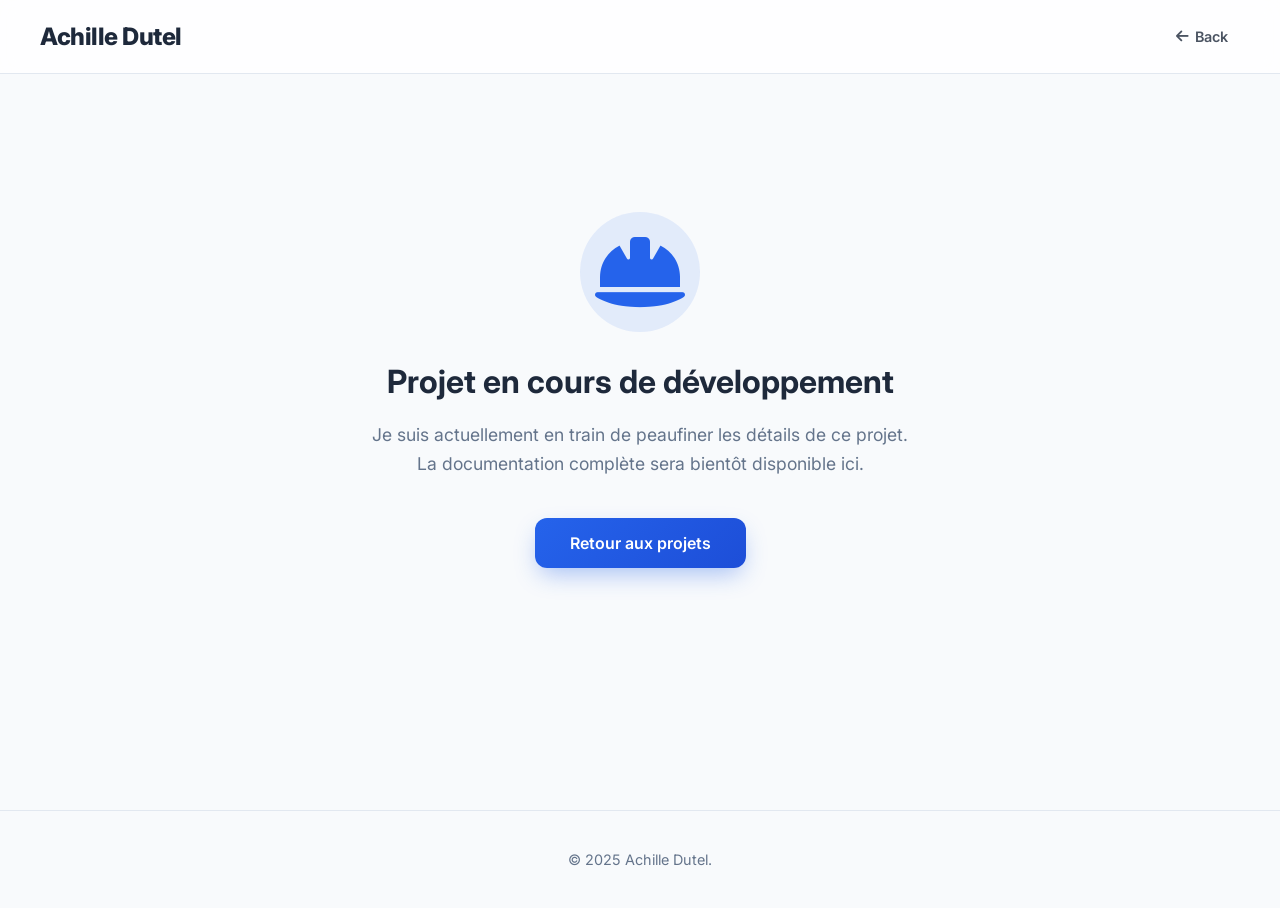
==== in-progress.html @ 1950f246 "first commit" ====
<!DOCTYPE html>
<html lang="en">
<head>
    <meta charset="UTF-8">
    <meta name="viewport" content="width=device-width, initial-scale=1.0">
    <title>En Construction - Achille Dutel</title>
    <link rel="stylesheet" href="style.css">
    <link rel="stylesheet" href="https://cdnjs.cloudflare.com/ajax/libs/font-awesome/6.5.1/css/all.min.css">
    <link href="https://fonts.googleapis.com/css2?family=Inter:wght@300;400;600;800&display=swap" rel="stylesheet">
</head>
<body>
    <header class="top-header">
        <div class="brand"><span class="brand-name">Achille Dutel</span></div>
        <div class="header-tools">
            <a href="index.html" class="tool-btn">
                <i class="fas fa-arrow-left"></i> Back
            </a>
        </div>
    </header>

    <main class="main-content">
        <div class="wip-container">
            <div class="wip-icon">
                <i class="fas fa-hard-hat"></i>
            </div>
            
            <h1 class="wip-title">Projet en cours de développement</h1>
            
            <p class="wip-text">
                Je suis actuellement en train de peaufiner les détails de ce projet.<br>
                La documentation complète sera bientôt disponible ici.
            </p>

            <a href="index.html#projets" class="primary-btn">
                Retour aux projets
            </a>
        </div>
    </main>

    <footer class="site-footer">
        <div class="footer-content"><p>&copy; 2025 Achille Dutel.</p></div>
    </footer>

    <script>
        if(localStorage.getItem('theme') === 'dark') document.body.setAttribute('data-theme', 'dark');
    </script>
</body>
</html>
---- style.css ----
/* --- 1. VARIABLES & THEME --- */
:root {
    /* COULEUR D'ACCENT : BLEU ROYAL (Sobre & Pro) */
    --primary-color: #2563eb; 
    --primary-hover: #1d4ed8;

    /* THEME CLAIR (Par défaut) */
    --bg-color: #f8fafc;        /* Gris très clair (Slate 50) */
    --card-bg: #ffffff;         /* Blanc */
    --text-main: #1e293b;       /* Gris foncé (Slate 800) */
    --text-muted: #64748b;      /* Gris moyen */
    --border-light: #e2e8f0;
    --header-bg: rgba(255, 255, 255, 0.8);
    
    --shadow-soft: 0 10px 30px -10px rgba(0,0,0,0.05);
    --shadow-float: 0 20px 40px -10px rgba(37, 99, 235, 0.2); /* Ombre bleue */
    
    --input-bg: #f1f5f9;
    --font-main: 'Inter', sans-serif;
}

/* THEME SOMBRE (Activé par JS) */
[data-theme="dark"] {
    --bg-color: #0f172a;        /* Bleu nuit très foncé */
    --card-bg: #1e293b;         /* Gris bleuté foncé */
    --text-main: #f1f5f9;       /* Blanc cassé */
    --text-muted: #94a3b8;      /* Gris clair */
    --border-light: #334155;
    --header-bg: rgba(15, 23, 42, 0.85);
    
    --shadow-soft: 0 10px 30px -10px rgba(0,0,0,0.3);
    --shadow-float: 0 20px 40px -10px rgba(37, 99, 235, 0.4);
    
    --input-bg: #0f172a;
}

/* --- RESET & BASE --- */
* { margin: 0; padding: 0; box-sizing: border-box; transition: background-color 0.3s ease, color 0.3s ease, border-color 0.3s ease; }

body {
    font-family: var(--font-main);
    background-color: var(--bg-color);
    color: var(--text-main);
    min-height: 100vh;
    overflow-x: hidden;
    display: flex; flex-direction: column;
}

button, a { cursor: pointer; text-decoration: none; color: inherit; border: none; background: none; }
html { scroll-behavior: smooth; }

/* --- HEADER --- */
.top-header {
    display: flex; justify-content: space-between; align-items: center;
    padding: 20px 40px; position: fixed; top: 0; left: 0; right: 0; z-index: 50;
    background: var(--header-bg); backdrop-filter: blur(10px);
    border-bottom: 1px solid var(--border-light);
}
.brand-name { font-weight: 800; font-size: 1.5rem; letter-spacing: -0.5px; }
.header-tools { display: flex; align-items: center; gap: 15px; }

.tool-link, .tool-btn {
    font-size: 0.9rem; font-weight: 600; color: var(--text-main); opacity: 0.8;
    transition: 0.3s; display: flex; align-items: center; gap: 6px;
    padding: 8px 12px; border-radius: 8px;
}
.tool-link:hover, .tool-btn:hover { opacity: 1; color: var(--primary-color); background-color: rgba(37, 99, 235, 0.1); }
.theme-btn { font-size: 1.1rem; }
.divider { width: 1px; height: 15px; background: var(--border-light); }

/* --- NAV --- */
.floating-nav {
    position: fixed; top: 10px; left: 50%; transform: translateX(-50%);
    background: var(--header-bg); backdrop-filter: blur(10px);
    padding: 8px; border-radius: 50px; box-shadow: 0 4px 20px rgba(0,0,0,0.1);
    display: flex; gap: 5px; z-index: 100; border: 1px solid var(--border-light);
}
.nav-item {
    padding: 10px 20px; border-radius: 25px; font-weight: 500;
    font-size: 0.95rem; color: var(--text-muted); transition: 0.3s;
    
}
.nav-item:hover { color: var(--primary-color); background: rgba(37, 99, 235, 0.1); }
.nav-item.active { background: var(--primary-color); color: white; box-shadow: 0 4px 15px rgba(37, 99, 235, 0.3); }

/* --- CONTENT --- */
.main-content {
    flex: 1; width: 100%; max-width: 1200px; margin: 0 auto;
    padding-top: 120px; display: flex; flex-direction: column;
    gap: 100px; padding-bottom: 100px;
}
.view {
    display: block !important; opacity: 1; transform: none;
    scroll-margin-top: 120px; animation: fadeIn 0.8s ease-out forwards;
}
@keyframes fadeIn { from { opacity: 0; transform: translateY(20px); } to { opacity: 1; transform: translateY(0); } }

/* --- HERO --- */
.hero-container.hero-split {
    display: flex; align-items: center; justify-content: space-between;
    gap: 50px; padding: 40px 20px; min-height: 70vh;
}
.hero-text { flex: 1; max-width: 600px; text-align: left; }
.hero-badge {
    display: inline-block; background: rgba(37, 99, 235, 0.1); color: var(--primary-color);
    padding: 8px 18px; border-radius: 30px; font-size: 0.9rem; font-weight: 700;
    margin-bottom: 25px;
}
.greeting { display: block; font-size: 1.6rem; font-weight: 700; color: var(--text-main); margin-bottom: 5px; }
.hero-name { font-size: 4.5rem; font-weight: 800; line-height: 1.1; margin-bottom: 10px; color: var(--text-main); letter-spacing: -1.5px; }
.hero-role { font-size: 2.2rem; font-weight: 700; color: var(--text-muted); margin-bottom: 25px; }
.gradient-text { 
    background: linear-gradient(135deg, var(--primary-color) 0%, #60a5fa 100%);
    -webkit-background-clip: text; background-clip: text; color: transparent;
}
.hero-desc { font-size: 1.15rem; color: var(--text-muted); line-height: 1.6; margin-bottom: 35px; max-width: 90%; }
.hero-meta { display: flex; gap: 30px; margin-bottom: 40px; }
.meta-item { display: flex; align-items: center; gap: 10px; color: var(--text-main); font-weight: 600; font-size: 1rem; }
.icon-box { display: flex; align-items: center; justify-content: center; color: var(--primary-color); font-size: 1.2rem; }
.hero-actions { display: flex; gap: 15px; }

.primary-btn {
    background: linear-gradient(135deg, var(--primary-color) 0%, #1d4ed8 100%); color: white;
    padding: 15px 35px; border-radius: 12px; font-weight: 600; font-size: 1rem;
    box-shadow: 0 10px 25px -5px rgba(37, 99, 235, 0.4); transition: transform 0.3s ease, box-shadow 0.3s ease;
}
.primary-btn:hover { transform: translateY(-3px); box-shadow: 0 15px 35px -5px rgba(37, 99, 235, 0.5); }
.secondary-btn {
    background: transparent; border: 2px solid var(--border-light); color: var(--text-main);
    padding: 14px 35px; border-radius: 12px; font-weight: 600; font-size: 1rem; transition: all 0.3s ease;
}
.secondary-btn:hover { border-color: var(--primary-color); color: var(--primary-color); background: rgba(37, 99, 235, 0.05); }

.hero-visual { flex: 1; display: flex; justify-content: center; position: relative; }
.profile-circle {
    width: 420px; height: 420px; border-radius: 50%; border: 2px solid var(--primary-color);
    background: transparent; position: relative; overflow: hidden;
    box-shadow: inset 0 0 60px rgba(37, 99, 235, 0.1);
}
.profile-circle img { width: 100%; height: 100%; object-fit: cover; border-radius: 50%; display: block; }

/* --- CAROUSEL --- */
.section-header { text-align: center; margin-bottom: 50px; }
.section-header h2 { font-size: 2rem; font-weight: 700; color: var(--text-main); }
.carousel-scene { perspective: 1000px; display: flex; flex-direction: column; align-items: center; gap: 40px; }
.carousel-wrapper {
    position: relative; width: 100%; height: 420px; transform-style: preserve-3d;
    cursor: grab; user-select: none; -webkit-user-drag: none;
}
.carousel-wrapper:active { cursor: grabbing; }
.carousel-card {
    position: absolute; width: 320px; height: 400px; left: 50%; background: var(--card-bg);
    border-radius: 20px; box-shadow: var(--shadow-soft); transition: all 0.5s cubic-bezier(0.25, 1, 0.5, 1);
    transform: translateX(-50%) scale(0.8); opacity: 0; z-index: 0; overflow: hidden;
    user-select: none; -webkit-user-drag: none; border: 1px solid var(--border-light);
}
.carousel-card.active { transform: translateX(-50%) scale(1); opacity: 1; z-index: 10; box-shadow: var(--shadow-float); }
.carousel-card.prev { transform: translateX(-120%) scale(0.85); opacity: 0.5; z-index: 5; cursor: pointer; filter: blur(1px); }
.carousel-card.next { transform: translateX(20%) scale(0.85); opacity: 0.5; z-index: 5; cursor: pointer; filter: blur(1px); }
.card-link { display: flex; flex-direction: column; height: 100%; }
.card-visual { 
    flex: 1; 
    display: flex; 
    align-items: center; 
    justify-content: center; 
    font-size: 4rem; 
    color: white; /* Icône blanche pour bien ressortir sur la couleur */
}
/* IMPORTANT : On ne change PAS le background en mode sombre pour ces éléments */
[data-theme="dark"] .card-visual { 
    /* On laisse vide ou on met une bordure subtile si tu veux */
    border-bottom: 1px solid rgba(255, 255, 255, 0.1);
}
/* Les dégradés originaux */
.icon-bg-1 { background: linear-gradient(45deg, #ff9a9e 0%, #fad0c4 99%); } /* Rose */
.icon-bg-2 { background: linear-gradient(120deg, #a1c4fd 0%, #c2e9fb 100%); } /* Bleu Ciel */
.icon-bg-3 { background: linear-gradient(120deg, #84fab0 0%, #8fd3f4 100%); } /* Vert Menthe */
.icon-bg-4 { background: linear-gradient(120deg, #fccb90 0%, #d57eeb 100%); } /* Orange/Violet */
.card-body { padding: 25px; background: var(--card-bg); text-align: center; }
.card-body h3 { margin-bottom: 8px; font-size: 1.2rem; color: var(--text-main); }
.card-body p { font-size: 0.9rem; color: var(--text-muted); margin-bottom: 15px; }
.link-text { font-size: 0.85rem; font-weight: 700; color: var(--primary-color); text-transform: uppercase; letter-spacing: 1px; }
.carousel-navigation { display: flex; align-items: center; gap: 20px; padding: 10px 25px; background: var(--card-bg); border-radius: 40px; box-shadow: var(--shadow-soft); border: 1px solid var(--border-light); }
.nav-arrow { display: flex; align-items: center; justify-content: center; width: 40px; height: 40px; border-radius: 50%; color: var(--text-muted); transition: 0.3s; }
.nav-arrow:hover { background: var(--bg-color); color: var(--primary-color); }
.dots-container { display: flex; gap: 10px; }
.dot { width: 8px; height: 8px; background: var(--border-light); border-radius: 50%; transition: 0.3s; }
.dot.active { background: var(--primary-color); transform: scale(1.3); }

/* --- SKILLS --- */
.skills-wrapper { display: grid; grid-template-columns: repeat(auto-fit, minmax(250px, 1fr)); gap: 30px; width: 100%; }
.skill-card {
    background: var(--card-bg); border-radius: 20px; padding: 30px;
    box-shadow: var(--shadow-soft); border: 1px solid var(--border-light); transition: transform 0.3s ease;
}
.skill-card:hover { transform: translateY(-5px); box-shadow: var(--shadow-float); }
.skill-category {
    font-size: 1.2rem; font-weight: 700; color: var(--text-main); margin-bottom: 25px;
    text-align: center; padding-bottom: 10px; border-bottom: 2px solid var(--bg-color);
}
.skill-list { display: flex; flex-direction: column; gap: 20px; }
.skill-item { display: flex; flex-direction: column; gap: 8px; }
.skill-name { font-size: 0.95rem; font-weight: 600; color: var(--text-muted); }
.progress-track { width: 100%; height: 8px; background-color: var(--bg-color); border-radius: 10px; overflow: hidden; }
.progress-fill {
    height: 100%; background: linear-gradient(90deg, var(--primary-color) 0%, #60a5fa 100%);
    border-radius: 10px; transition: width 1s cubic-bezier(0.4, 0, 0.2, 1);
}

/* --- ABOUT --- */
.about-card {
    background: var(--card-bg); border-radius: 30px; padding: 60px; display: flex; align-items: center;
    gap: 60px; box-shadow: var(--shadow-soft); border: 1px solid var(--border-light); margin: 0 auto; width: 100%;
}
.about-left { flex-shrink: 0; }
.avatar-circle { width: 150px; height: 150px; background: var(--bg-color); border-radius: 50%; display: flex; align-items: center; justify-content: center; font-size: 4rem; color: var(--text-main); }
.about-right { flex-grow: 1; }
.about-right h2 { font-size: 2rem; margin-bottom: 20px; color: var(--text-main); }
.about-right p { font-size: 1.1rem; line-height: 1.7; color: var(--text-muted); margin-bottom: 15px; }
.skills-grid { display: flex; flex-wrap: wrap; gap: 10px; margin-top: 25px; }
.skill-pill { background: var(--bg-color); color: var(--text-main); padding: 8px 20px; border-radius: 8px; font-size: 0.9rem; font-weight: 500; }

/* --- CONTACT --- */
.contact-split-container { display: flex; gap: 30px; max-width: 1000px; margin: 0 auto; width: 100%; align-items: stretch; }
.contact-card { background: var(--card-bg); border-radius: 20px; padding: 40px; box-shadow: var(--shadow-soft); border: 1px solid var(--border-light); }
.info-card { flex: 1; display: flex; flex-direction: column; gap: 30px; }
.info-card h3 { font-size: 1.5rem; margin-bottom: 10px; color: var(--text-main); }
.info-row { display: flex; align-items: center; gap: 20px; }
.info-icon {
    width: 50px; height: 50px; border-radius: 12px; display: flex; align-items: center; justify-content: center;
    font-size: 1.6rem; flex-shrink: 0; color: white;
}
.info-icon.brand-gmail { background-color: #ea4335; }
.info-icon.brand-linkedin { background-color: #0a66c2; }
.info-icon.brand-github { background-color: #24292e; }
.info-text { display: flex; flex-direction: column; }
.info-text .label { font-size: 0.9rem; color: var(--text-muted); font-weight: 500; }
.info-text .value { font-size: 1rem; color: var(--text-main); font-weight: 600; text-decoration: none; transition: 0.3s; }
.info-text .value:hover { color: var(--primary-color); }
.form-card { flex: 1.5; }
.form-group-block { margin-bottom: 25px; }
.form-group-block label { display: block; margin-bottom: 8px; color: var(--primary-color); font-weight: 600; font-size: 0.95rem; }
.form-group-block input, .form-group-block textarea {
    width: 100%; padding: 15px; border-radius: 10px; border: 1px solid transparent;
    background-color: var(--input-bg); color: var(--text-main); font-size: 1rem; font-family: inherit;
    transition: all 0.3s ease; resize: vertical;
}
.form-group-block input:focus, .form-group-block textarea:focus {
    outline: none; background-color: var(--card-bg); border-color: var(--primary-color);
    box-shadow: 0 0 0 4px rgba(37, 99, 235, 0.1);
}

/* --- FOOTER --- */
.site-footer { text-align: center; padding: 40px 20px; color: var(--text-muted); font-size: 0.9rem; margin-top: 50px; border-top: 1px solid var(--border-light); }
.footer-content { display: flex; justify-content: center; gap: 20px; flex-wrap: wrap; }
.legal-btn { background: none; border: none; color: var(--text-muted); text-decoration: underline; cursor: pointer; font-size: 0.9rem; transition: 0.3s; }
.legal-btn:hover { color: var(--primary-color); }

/* --- MODAL --- */
.modal-overlay {
    position: fixed; top: 0; left: 0; right: 0; bottom: 0; background: rgba(0, 0, 0, 0.6); backdrop-filter: blur(5px);
    z-index: 2000; display: flex; justify-content: center; align-items: center; padding: 20px;
    opacity: 0; visibility: hidden; transition: all 0.3s ease;
}
.modal-overlay.open { opacity: 1; visibility: visible; }
.modal-card {
    background: var(--card-bg); width: 100%; max-width: 600px; border-radius: 20px; padding: 40px;
    box-shadow: 0 25px 50px -12px rgba(0, 0, 0, 0.5); position: relative; transform: translateY(20px); transition: transform 0.3s ease;
    border: 1px solid var(--border-light);
}
.modal-overlay.open .modal-card { transform: translateY(0); }
.close-btn { position: absolute; top: 15px; right: 20px; font-size: 2rem; color: var(--text-muted); background: none; border: none; cursor: pointer; }
.modal-scroll-content { max-height: 60vh; overflow-y: auto; padding-right: 10px; }
.modal-scroll-content h4 { color: var(--primary-color); margin-top: 20px; margin-bottom: 10px; font-size: 1rem; }
.modal-scroll-content p { color: var(--text-muted); font-size: 0.95rem; line-height: 1.6; margin-bottom: 10px; }

/* --- MENU CV --- */
.cv-wrapper {
    position: relative;
    display: flex;
    align-items: center;
    /* On fixe une largeur min pour que le bouton soit assez large pour le texte du menu */
    min-width: 140px; 
}

/* Le bouton prend toute la largeur du wrapper */
#btn-cv-trigger {
    width: 100%;
    justify-content: center; /* Centre le texte et l'icône */
}

.arrow-down {
    margin-left: 8px;
    transition: transform 0.3s ease;
    opacity: 0.6;
    width: 12px;
}

.cv-wrapper.open .arrow-down {
    transform: rotate(180deg);
}

.cv-dropdown {
    position: absolute;
    top: 120%;
    right: 0; /* ou left: 0; selon préférence */
    background: var(--card-bg);
    
    /* LE CHANGEMENT EST ICI : Largeur identique au parent */
    width: 100%; 
    min-width: unset; /* On enlève l'ancienne largeur fixe */
    
    padding: 5px;
    border-radius: 15px;
    box-shadow: var(--shadow-soft);
    border: 1px solid var(--border-light);
    
    opacity: 0;
    visibility: hidden;
    transform: translateY(-10px);
    transition: all 0.2s cubic-bezier(0.16, 1, 0.3, 1);
    z-index: 1000;
    box-sizing: border-box; /* Important pour que le padding ne dépasse pas */
}

.cv-dropdown.active {
    opacity: 1;
    visibility: visible;
    transform: translateY(0);
}

.cv-item {
    display: flex;
    align-items: center;
    justify-content: center; /* Centre le texte dans le menu */
    gap: 10px;
    padding: 10px 0;
    color: var(--text-main);
    font-size: 0.9rem;
    font-weight: 500;
    border-radius: 10px;
    text-decoration: none;
    transition: 0.2s;
    width: 100%;
}

.cv-item:hover {
    background-color: var(--bg-color);
    color: var(--primary-color);
}

.flag {
    font-size: 1.2em;
}

/* --- RESPONSIVE --- */
@media (max-width: 900px) {
    .hero-container.hero-split { flex-direction: column-reverse; text-align: center; gap: 40px; padding-top: 20px; }
    .hero-text { max-width: 100%; text-align: center; }
    .hero-desc { margin-left: auto; margin-right: auto; }
    .hero-meta { justify-content: center; }
    .hero-actions { justify-content: center; }
    .profile-circle { width: 300px; height: 300px; }
    .hero-name { font-size: 3rem; }
    .about-card { flex-direction: column; text-align: center; padding: 40px; gap: 30px; }
    .contact-split-container { flex-direction: column; }
    .info-card, .form-card { width: 100%; }
}
@media (max-width: 600px) {
    .top-header { flex-direction: column; gap: 10px; padding: 10px 20px; align-items: flex-start;}
    .header-tools { width: 100%; justify-content: space-around; }
    .brand-name { font-size: 1.3rem; }
    .floating-nav { width: calc(100% - 40px); flex-wrap: wrap; justify-content: center; top: 120px; transform: translateX(-50%) scale(0.85); }
    .main-content { padding-top: 200px; gap: 60px; }
    .avatar-circle { width: 120px; height: 120px; font-size: 3rem; }
    .section-header h2 { font-size: 1.8rem; }
    .carousel-card { width: 260px; height: 340px; }
    .carousel-navigation { transform: scale(0.9); }
    .skills-wrapper { grid-template-columns: 1fr; }
}

/* --- PAGES PROJETS DÉTAILLÉS --- */

.project-container {
    max-width: 1000px;
    margin: 0 auto;
    padding: 40px 20px;
}

/* Bouton retour */
.back-link {
    display: inline-flex;
    align-items: center;
    gap: 10px;
    font-weight: 600;
    color: var(--text-muted);
    margin-bottom: 30px;
    transition: 0.3s;
}
.back-link:hover { color: var(--primary-color); transform: translateX(-5px); }

/* En-tête du projet */
.project-hero {
    text-align: center;
    margin-bottom: 50px;
}
.project-tag {
    background: rgba(37, 99, 235, 0.1);
    color: var(--primary-color);
    padding: 5px 15px;
    border-radius: 20px;
    font-weight: 600;
    font-size: 0.9rem;
    text-transform: uppercase;
    letter-spacing: 1px;
}
.project-title {
    font-size: 3rem;
    margin: 20px 0;
    color: var(--text-main);
}
.project-date {
    color: var(--text-muted);
    font-size: 1.1rem;
}

/* Image principale */
.project-banner {
    width: 100%;
    height: 400px;
    border-radius: 20px;
    overflow: hidden;
    margin-bottom: 50px;
    box-shadow: var(--shadow-float);
    background: var(--bg-color);
    display: flex;
    align-items: center;
    justify-content: center;
    font-size: 5rem;
    color: var(--text-muted);
}
.project-banner img {
    width: 100%;
    height: 100%;
    object-fit: cover;
}

/* Contenu divisé */
.project-content-split {
    display: flex;
    gap: 50px;
    align-items: flex-start;
}

.project-main { flex: 2; }
.project-sidebar { flex: 1; }

.content-block { margin-bottom: 40px; }
.content-block h2 { font-size: 1.8rem; margin-bottom: 15px; color: var(--text-main); }
.content-block p { font-size: 1.05rem; line-height: 1.7; color: var(--text-muted); margin-bottom: 15px; }
.content-block ul { list-style: none; padding-left: 0; }
.content-block li {
    position: relative;
    padding-left: 25px;
    margin-bottom: 10px;
    color: var(--text-muted);
}
.content-block li::before {
    content: '•';
    color: var(--primary-color);
    font-size: 1.5rem;
    position: absolute;
    left: 0;
    top: -5px;
}

/* Carte "Info Techniques" */
.tech-card {
    background: var(--card-bg);
    padding: 30px;
    border-radius: 20px;
    border: 1px solid var(--border-light);
    box-shadow: var(--shadow-soft);
}
.tech-card h3 { margin-bottom: 20px; color: var(--text-main); }
.tech-list { display: flex; flex-wrap: wrap; gap: 10px; }
.tech-badge {
    background: var(--bg-color);
    color: var(--text-main);
    padding: 8px 15px;
    border-radius: 8px;
    font-size: 0.9rem;
    font-weight: 500;
    border: 1px solid var(--border-light);
}

/* Responsive */
@media (max-width: 800px) {
    .project-content-split { flex-direction: column; }
    .project-title { font-size: 2rem; }
    .project-banner { height: 250px; }
}

/* --- GALERIE PROJET (Images multiples) --- */

.project-gallery {
    margin-bottom: 50px;
}

/* L'image principale en grand */
.gallery-main {
    width: 100%;
    height: 450px; /* Hauteur confortable */
    border-radius: 20px;
    overflow: hidden;
    box-shadow: var(--shadow-float);
    border: 1px solid var(--border-light);
    background-color: var(--bg-color);
    margin-bottom: 15px;
    position: relative;
}

.gallery-main img {
    width: 100%;
    height: 100%;
    object-fit: cover; /* Remplit le cadre sans déformer */
    object-position: center;
    transition: opacity 0.3s ease;
}

/* La ligne des miniatures */
.gallery-thumbs {
    display: flex;
    gap: 15px;
    overflow-x: auto; /* Permet de scroller si beaucoup d'images */
    padding-bottom: 5px;
}

.thumb {
    width: 100px;
    height: 70px;
    border-radius: 10px;
    cursor: pointer;
    opacity: 0.6;
    transition: 0.3s;
    border: 2px solid transparent;
    flex-shrink: 0; /* Empêche les miniatures de s'écraser */
}

.thumb img {
    width: 100%;
    height: 100%;
    object-fit: cover;
    border-radius: 8px;
}

/* Effet au survol et sélection */
.thumb:hover, .thumb.active {
    opacity: 1;
    border-color: var(--primary-color);
    transform: translateY(-3px);
}

/* Responsive mobile */
@media (max-width: 768px) {
    .gallery-main { height: 250px; }
    .thumb { width: 70px; height: 50px; }
}

/* --- BOUTON GITHUB PROJET --- */

/* Utilitaire pour l'espacement entre les cartes */
.mt-30 {
    margin-top: 30px;
}

.github-project-btn {
    display: flex;
    align-items: center;
    justify-content: center;
    gap: 10px;
    width: 100%;
    padding: 14px;
    background-color: #24292e; /* Noir officiel GitHub */
    color: white;
    border-radius: 12px;
    font-weight: 600;
    text-decoration: none;
    transition: transform 0.3s ease, box-shadow 0.3s ease;
    box-shadow: 0 4px 10px rgba(0,0,0,0.1);
}

.github-project-btn:hover {
    transform: translateY(-3px);
    box-shadow: 0 8px 20px rgba(0,0,0,0.2);
    color: white; /* Garde le texte blanc */
}

.github-project-btn i {
    font-size: 1.2rem;
}

/* --- SECTION PARCOURS (RESUME) --- */

.resume-container {
    display: grid;
    grid-template-columns: 1fr 1fr; /* 2 colonnes égales */
    gap: 60px;
    max-width: 1000px;
    margin: 0 auto;
}

.resume-column h3.resume-category {
    font-size: 1.5rem;
    color: var(--primary-color);
    margin-bottom: 30px;
    display: flex;
    align-items: center;
    gap: 10px;
    padding-bottom: 10px;
    border-bottom: 2px solid var(--border-light);
}

/* Timeline Verticale */
.timeline {
    position: relative;
    padding-left: 20px;
    border-left: 2px solid var(--border-light);
}

.timeline-item {
    position: relative;
    margin-bottom: 40px;
}

.timeline-item:last-child {
    margin-bottom: 0;
}

/* Le point bleu sur la ligne */
.timeline-item::before {
    content: '';
    position: absolute;
    left: -26px; /* Ajuster pour centrer sur la ligne */
    top: 0;
    width: 14px;
    height: 14px;
    border-radius: 50%;
    background: var(--bg-color);
    border: 3px solid var(--primary-color);
    transition: background 0.3s;
}

.timeline-item:hover::before {
    background: var(--primary-color);
}

.time-date {
    display: inline-block;
    background: rgba(37, 99, 235, 0.1);
    color: var(--primary-color);
    font-size: 0.85rem;
    font-weight: 700;
    padding: 4px 12px;
    border-radius: 20px;
    margin-bottom: 10px;
}

.time-content h4 {
    font-size: 1.1rem;
    color: var(--text-main);
    margin-bottom: 5px;
}

.time-content .place {
    display: block;
    font-size: 0.9rem;
    color: var(--text-muted);
    font-style: italic;
    margin-bottom: 10px;
}

.time-content p {
    font-size: 0.95rem;
    color: var(--text-muted);
    line-height: 1.6;
}

/* Responsive Mobile */
@media (max-width: 768px) {
    .resume-container {
        grid-template-columns: 1fr; /* Une seule colonne */
        gap: 40px;
    }
}

/* --- SECTION PARCOURS (NOUVEAU) --- */

.resume-wrapper {
    display: grid;
    grid-template-columns: repeat(auto-fit, minmax(300px, 1fr));
    gap: 30px;
    width: 100%;
    max-width: 1100px; /* Largeur max pour que les cartes ne soient pas trop étirées */
    margin: 0 auto;
}

.resume-card {
    background: var(--card-bg);
    border-radius: 20px;
    padding: 30px;
    box-shadow: var(--shadow-soft);
    border: 1px solid var(--border-light);
    transition: transform 0.3s ease;
    height: 100%;
}

.resume-card:hover {
    transform: translateY(-5px);
    box-shadow: var(--shadow-float);
}

.resume-category {
    font-size: 1.2rem;
    font-weight: 700;
    color: var(--text-main);
    margin-bottom: 25px;
    text-align: center;
    padding-bottom: 10px;
    border-bottom: 2px solid var(--bg-color);
    display: flex; 
    align-items: center; 
    justify-content: center; 
    gap: 10px;
}

.resume-category i { color: var(--primary-color); }

.resume-list {
    display: flex;
    flex-direction: column;
    gap: 25px;
}

.resume-item h4 {
    font-size: 1.05rem;
    color: var(--text-main);
    margin-bottom: 4px;
    font-weight: 700;
}

.resume-date {
    display: inline-block;
    background: rgba(37, 99, 235, 0.1); /* Bleu transparent */
    color: var(--primary-color);
    font-size: 0.8rem;
    font-weight: 700;
    padding: 2px 10px;
    border-radius: 12px;
    margin-bottom: 5px;
}

.resume-place {
    font-size: 0.9rem;
    color: var(--text-muted);
    font-style: italic;
    margin-bottom: 5px;
}

.resume-desc {
    font-size: 0.95rem;
    color: var(--text-muted);
    line-height: 1.5;
}

.resume-bullet-list {
    list-style: none;
    padding: 0;
    margin-top: 5px;
}

.resume-bullet-list li {
    position: relative;
    padding-left: 20px;
    margin-bottom: 5px;
    color: var(--text-muted);
    font-size: 0.95rem;
}

.resume-bullet-list li::before {
    content: '•';
    color: var(--primary-color);
    font-weight: bold;
    position: absolute;
    left: 0;
}

@media (max-width: 900px) {
    .resume-wrapper {
        grid-template-columns: 1fr; /* Une colonne sur mobile */
    }
}

/* --- BOUTON DOWNLOAD BAS DE PAGE --- */

.cv-download-container {
    text-align: center;
    margin-top: 50px;
    position: relative;
    z-index: 10; /* Pour passer au-dessus du reste */
}

.cv-wrapper-bottom {
    position: relative;
    display: inline-block; /* Important pour que le menu se cale sur le bouton */
}

/* Ajustement spécifique pour le menu du bas */
#cv-menu-bottom {
    width: 100%; /* Même largeur que le bouton */
    left: 0;
    top: 110%; /* Juste en dessous */
    text-align: left; /* Remet le texte à gauche dans le menu */
}

/* Flèche du bouton bas */
#btn-cv-bottom .fa-chevron-down {
    transition: transform 0.3s ease;
}

/* Rotation quand ouvert */
.cv-wrapper-bottom.open .fa-chevron-down {
    transform: rotate(180deg);
}

/* --- PAGE EN CONSTRUCTION --- */

.wip-container {
    display: flex;
    flex-direction: column;
    align-items: center;
    justify-content: center;
    text-align: center;
    min-height: 60vh; /* Prend de la hauteur pour centrer */
    padding: 20px;
    max-width: 600px;
    margin: 0 auto;
}

.wip-icon {
    font-size: 5rem;
    color: var(--primary-color);
    margin-bottom: 30px;
    background: rgba(37, 99, 235, 0.1);
    width: 120px;
    height: 120px;
    display: flex;
    align-items: center;
    justify-content: center;
    border-radius: 50%;
}

.wip-title {
    font-size: 2rem;
    color: var(--text-main);
    margin-bottom: 20px;
}

.wip-text {
    font-size: 1.1rem;
    color: var(--text-muted);
    line-height: 1.6;
    margin-bottom: 40px;
}
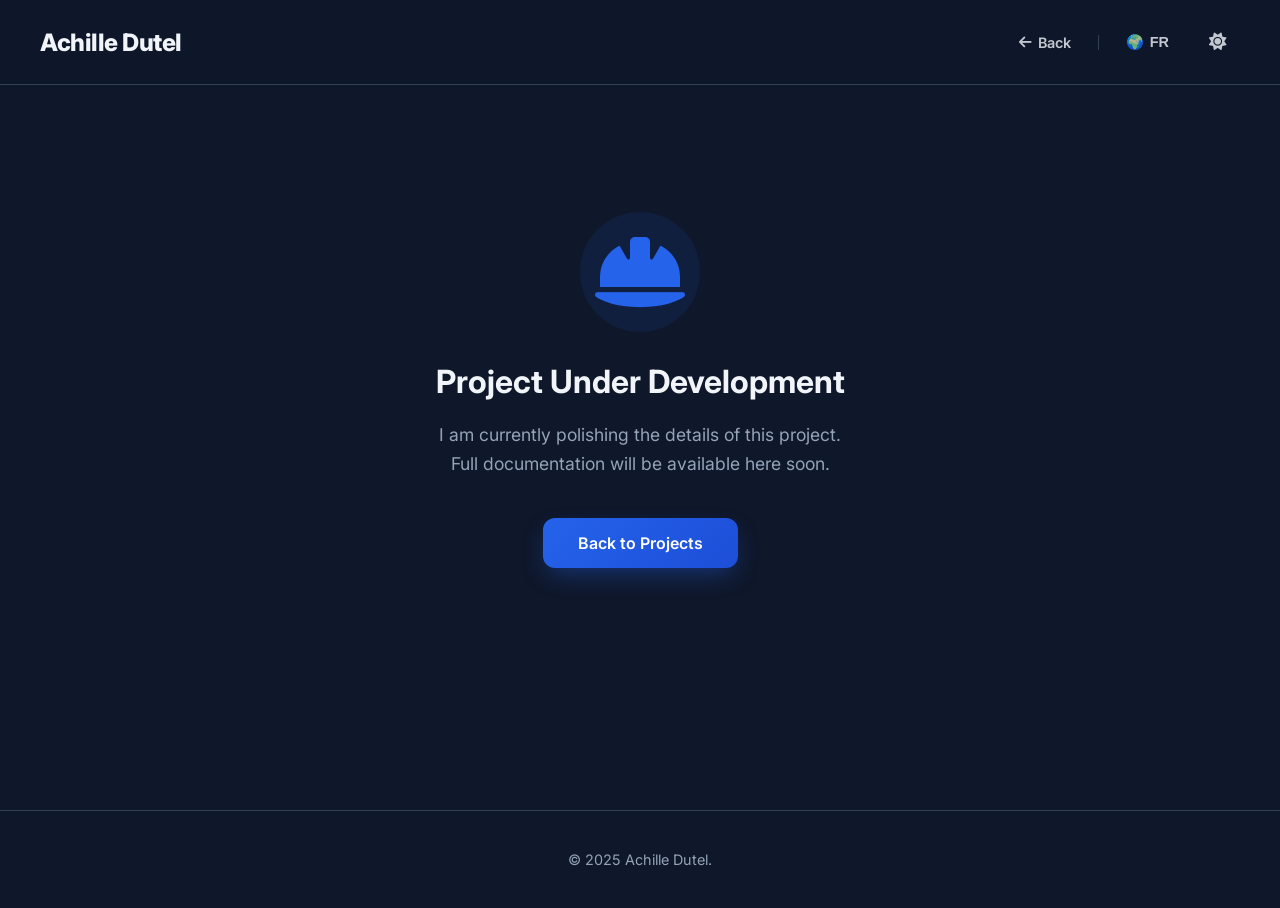
==== commit 4d51c6f6: "fix responsive for phone, add portfolio project, fix filters" ====
--- a/in-progress.html
+++ b/in-progress.html
@@ -3,18 +3,33 @@
 <head>
     <meta charset="UTF-8">
     <meta name="viewport" content="width=device-width, initial-scale=1.0">
-    <title>En Construction - Achille Dutel</title>
+    <title>Work in Progress - Achille Dutel</title>
     <link rel="stylesheet" href="style.css">
     <link rel="stylesheet" href="https://cdnjs.cloudflare.com/ajax/libs/font-awesome/6.5.1/css/all.min.css">
     <link href="https://fonts.googleapis.com/css2?family=Inter:wght@300;400;600;800&display=swap" rel="stylesheet">
+    
+    <script>
+        if (localStorage.getItem('theme') !== 'light') {
+            document.documentElement.setAttribute('data-theme', 'dark');
+        }
+    </script>
 </head>
 <body>
     <header class="top-header">
         <div class="brand"><span class="brand-name">Achille Dutel</span></div>
         <div class="header-tools">
-            <a href="index.html" class="tool-btn">
-                <i class="fas fa-arrow-left"></i> Back
+            <a href="index.html#projets" class="tool-btn">
+                <i class="fas fa-arrow-left"></i> <span id="txt-back">Back</span>
             </a>
+            <div class="divider"></div>
+            
+            <button class="tool-btn" onclick="window.toggleProjectLanguage()">
+                <span class="icon">🌍</span> <span id="txt-lang">FR</span>
+            </button>
+            
+            <button class="tool-btn theme-btn" onclick="window.toggleProjectTheme()" aria-label="Toggle Theme">
+                <i class="fas fa-moon" id="theme-icon"></i>
+            </button>
         </div>
     </header>
 
@@ -24,14 +39,14 @@
                 <i class="fas fa-hard-hat"></i>
             </div>
             
-            <h1 class="wip-title">Projet en cours de développement</h1>
+            <h1 class="wip-title" id="wip-title">Projet en cours de développement</h1>
             
-            <p class="wip-text">
+            <p class="wip-text" id="wip-desc">
                 Je suis actuellement en train de peaufiner les détails de ce projet.<br>
                 La documentation complète sera bientôt disponible ici.
             </p>
 
-            <a href="index.html#projets" class="primary-btn">
+            <a href="index.html#projets" class="primary-btn" id="wip-btn">
                 Retour aux projets
             </a>
         </div>
@@ -42,7 +57,101 @@
     </footer>
 
     <script>
-        if(localStorage.getItem('theme') === 'dark') document.body.setAttribute('data-theme', 'dark');
+    (function() {
+        // --- 1. DICTIONNAIRE DE TRADUCTION ---
+        const projectTranslations = {
+            fr: {
+                "txt-back": "Retour",
+                "txt-lang": "EN",
+                "wip-title": "Projet en cours de développement",
+                "wip-desc": "Je suis actuellement en train de peaufiner les détails de ce projet.<br>La documentation complète sera bientôt disponible ici.",
+                "wip-btn": "Retour aux projets"
+            },
+            en: {
+                "txt-back": "Back",
+                "txt-lang": "FR",
+                "wip-title": "Project Under Development",
+                "wip-desc": "I am currently polishing the details of this project.<br>Full documentation will be available here soon.",
+                "wip-btn": "Back to Projects"
+            }
+        };
+
+        // --- 2. RECUPERATION DE LA LANGUE ET DU THEME ---
+        
+        // LANGUE : On regarde la mémoire. Si vide -> 'en'.
+        let currentLang = localStorage.getItem('lang') || 'en';
+        
+        // THEME : On regarde la mémoire. Si vide -> 'dark' (true).
+        let isDark = localStorage.getItem('theme') === 'light' ? false : true;
+
+        // --- 3. FONCTIONS GLOBALES (Accessibles par le HTML) ---
+        
+        window.toggleProjectTheme = function() {
+            isDark = !isDark;
+            applyTheme();
+        };
+
+        window.toggleProjectLanguage = function() {
+            // On inverse la langue
+            currentLang = currentLang === 'fr' ? 'en' : 'fr';
+            // IMPORTANT : On sauvegarde le choix pour les autres pages
+            localStorage.setItem('lang', currentLang);
+            updateProjectTexts();
+        };
+
+        window.changeImage = function(element, imageSrc) {
+            const mainImg = document.getElementById('mainImage');
+            if(!mainImg) return;
+            mainImg.style.opacity = '0.8';
+            setTimeout(() => { 
+                mainImg.src = imageSrc; 
+                mainImg.style.opacity = '1'; 
+            }, 150);
+            document.querySelectorAll('.thumb').forEach(thumb => thumb.classList.remove('active'));
+            element.classList.add('active');
+        };
+
+        // --- 4. FONCTIONS INTERNES ---
+
+        function applyTheme() {
+            const icon = document.getElementById('theme-icon');
+            if (isDark) {
+                document.documentElement.setAttribute('data-theme', 'dark');
+                if(icon) { icon.classList.remove('fa-moon'); icon.classList.add('fa-sun'); }
+                localStorage.setItem('theme', 'dark');
+            } else {
+                document.documentElement.removeAttribute('data-theme');
+                if(icon) { icon.classList.remove('fa-sun'); icon.classList.add('fa-moon'); }
+                localStorage.setItem('theme', 'light');
+            }
+        }
+
+        function updateProjectTexts() {
+            // Vérification de sécurité
+            if (typeof projectTranslations === 'undefined') return;
+
+            const texts = projectTranslations[currentLang];
+            
+            // 1. Mise à jour des textes
+            for (const key in texts) {
+                const el = document.getElementById(key);
+                if (el) el.innerHTML = texts[key];
+            }
+
+            // 2. Mise à jour du bouton de langue lui-même
+            const langBtn = document.getElementById('txt-lang');
+            if (langBtn) {
+                // Si je suis en FR, le bouton doit proposer "EN", et inversement
+                langBtn.innerText = currentLang === 'fr' ? 'EN' : 'FR';
+            }
+        }
+
+        // --- 5. INITIALISATION ---
+        // On lance tout de suite pour que la page s'affiche correctement
+        applyTheme();
+        updateProjectTexts();
+
+    })();
     </script>
 </body>
 </html>
--- a/style.css
+++ b/style.css
@@ -46,7 +46,14 @@
     display: flex; flex-direction: column;
 }
 
-button, a { cursor: pointer; text-decoration: none; color: inherit; border: none; background: none; }
+button, a { 
+    cursor: pointer; 
+    text-decoration: none; 
+    color: inherit; 
+    border: none; 
+    background: none; 
+    -webkit-tap-highlight-color: rgba(37, 99, 235, 0.2); /* Feedback visuel au touch */
+}
 html { scroll-behavior: smooth; }
 
 /* --- HEADER --- */
@@ -55,14 +62,30 @@
     padding: 20px 40px; position: fixed; top: 0; left: 0; right: 0; z-index: 50;
     background: var(--header-bg); backdrop-filter: blur(10px);
     border-bottom: 1px solid var(--border-light);
-}
-.brand-name { font-weight: 800; font-size: 1.5rem; letter-spacing: -0.5px; }
-.header-tools { display: flex; align-items: center; gap: 15px; }
+    flex-wrap: nowrap; /* Empêche le header de passer à la ligne */
+}
+.brand-name { 
+    font-weight: 800; 
+    font-size: 1.5rem; 
+    letter-spacing: -0.5px;
+    flex-shrink: 1; /* Permet au nom de se réduire si nécessaire */
+    min-width: 0; /* Permet le truncate si nécessaire */
+}
+.header-tools { 
+    display: flex; 
+    align-items: center; 
+    gap: 15px;
+    flex-wrap: nowrap; /* Force les éléments à rester sur une ligne */
+    flex-shrink: 0; /* Empêche la réduction */
+}
 
 .tool-link, .tool-btn {
     font-size: 0.9rem; font-weight: 600; color: var(--text-main); opacity: 0.8;
     transition: 0.3s; display: flex; align-items: center; gap: 6px;
     padding: 8px 12px; border-radius: 8px;
+    min-height: 44px; /* Touch target minimum pour mobile */
+    min-width: 44px;
+    justify-content: center;
 }
 .tool-link:hover, .tool-btn:hover { opacity: 1; color: var(--primary-color); background-color: rgba(37, 99, 235, 0.1); }
 .theme-btn { font-size: 1.1rem; }
@@ -74,11 +97,15 @@
     background: var(--header-bg); backdrop-filter: blur(10px);
     padding: 8px; border-radius: 50px; box-shadow: 0 4px 20px rgba(0,0,0,0.1);
     display: flex; gap: 5px; z-index: 100; border: 1px solid var(--border-light);
+    justify-content: center; /* Centre les éléments de navigation */
 }
 .nav-item {
     padding: 10px 20px; border-radius: 25px; font-weight: 500;
     font-size: 0.95rem; color: var(--text-muted); transition: 0.3s;
-    
+    min-height: 44px; /* Touch target minimum pour mobile */
+    display: flex;
+    align-items: center;
+    justify-content: center;
 }
 .nav-item:hover { color: var(--primary-color); background: rgba(37, 99, 235, 0.1); }
 .nav-item.active { background: var(--primary-color); color: white; box-shadow: 0 4px 15px rgba(37, 99, 235, 0.3); }
@@ -101,11 +128,6 @@
     gap: 50px; padding: 40px 20px; min-height: 70vh;
 }
 .hero-text { flex: 1; max-width: 600px; text-align: left; }
-.hero-badge {
-    display: inline-block; background: rgba(37, 99, 235, 0.1); color: var(--primary-color);
-    padding: 8px 18px; border-radius: 30px; font-size: 0.9rem; font-weight: 700;
-    margin-bottom: 25px;
-}
 .greeting { display: block; font-size: 1.6rem; font-weight: 700; color: var(--text-main); margin-bottom: 5px; }
 .hero-name { font-size: 4.5rem; font-weight: 800; line-height: 1.1; margin-bottom: 10px; color: var(--text-main); letter-spacing: -1.5px; }
 .hero-role { font-size: 2.2rem; font-weight: 700; color: var(--text-muted); margin-bottom: 25px; }
@@ -123,11 +145,19 @@
     background: linear-gradient(135deg, var(--primary-color) 0%, #1d4ed8 100%); color: white;
     padding: 15px 35px; border-radius: 12px; font-weight: 600; font-size: 1rem;
     box-shadow: 0 10px 25px -5px rgba(37, 99, 235, 0.4); transition: transform 0.3s ease, box-shadow 0.3s ease;
+    min-height: 48px; /* Touch target minimum pour mobile */
+    display: flex;
+    align-items: center;
+    justify-content: center;
 }
 .primary-btn:hover { transform: translateY(-3px); box-shadow: 0 15px 35px -5px rgba(37, 99, 235, 0.5); }
 .secondary-btn {
     background: transparent; border: 2px solid var(--border-light); color: var(--text-main);
     padding: 14px 35px; border-radius: 12px; font-weight: 600; font-size: 1rem; transition: all 0.3s ease;
+    min-height: 48px; /* Touch target minimum pour mobile */
+    display: flex;
+    align-items: center;
+    justify-content: center;
 }
 .secondary-btn:hover { border-color: var(--primary-color); color: var(--primary-color); background: rgba(37, 99, 235, 0.05); }
 
@@ -146,6 +176,8 @@
 .carousel-wrapper {
     position: relative; width: 100%; height: 420px; transform-style: preserve-3d;
     cursor: grab; user-select: none; -webkit-user-drag: none;
+    touch-action: pan-y pinch-zoom; /* Améliore le touch sur mobile */
+    -webkit-tap-highlight-color: transparent; /* Enlève le highlight bleu sur mobile */
 }
 .carousel-wrapper:active { cursor: grabbing; }
 .carousel-card {
@@ -176,6 +208,7 @@
 .icon-bg-2 { background: linear-gradient(120deg, #a1c4fd 0%, #c2e9fb 100%); } /* Bleu Ciel */
 .icon-bg-3 { background: linear-gradient(120deg, #84fab0 0%, #8fd3f4 100%); } /* Vert Menthe */
 .icon-bg-4 { background: linear-gradient(120deg, #fccb90 0%, #d57eeb 100%); } /* Orange/Violet */
+.icon-bg-5 { background: linear-gradient(135deg, #667eea 0%, #764ba2 100%); } /* Bleu/Violet */
 .card-body { padding: 25px; background: var(--card-bg); text-align: center; }
 .card-body h3 { margin-bottom: 8px; font-size: 1.2rem; color: var(--text-main); }
 .card-body p { font-size: 0.9rem; color: var(--text-muted); margin-bottom: 15px; }
@@ -217,8 +250,6 @@
 .about-right { flex-grow: 1; }
 .about-right h2 { font-size: 2rem; margin-bottom: 20px; color: var(--text-main); }
 .about-right p { font-size: 1.1rem; line-height: 1.7; color: var(--text-muted); margin-bottom: 15px; }
-.skills-grid { display: flex; flex-wrap: wrap; gap: 10px; margin-top: 25px; }
-.skill-pill { background: var(--bg-color); color: var(--text-main); padding: 8px 20px; border-radius: 8px; font-size: 0.9rem; font-weight: 500; }
 
 /* --- CONTACT --- */
 .contact-split-container { display: flex; gap: 30px; max-width: 1000px; margin: 0 auto; width: 100%; align-items: stretch; }
@@ -321,6 +352,7 @@
     transition: all 0.2s cubic-bezier(0.16, 1, 0.3, 1);
     z-index: 1000;
     box-sizing: border-box; /* Important pour que le padding ne dépasse pas */
+    min-width: 140px; /* Largeur minimale pour éviter que le menu soit trop petit */
 }
 
 .cv-dropdown.active {
@@ -334,7 +366,7 @@
     align-items: center;
     justify-content: center; /* Centre le texte dans le menu */
     gap: 10px;
-    padding: 10px 0;
+    padding: 12px 0;
     color: var(--text-main);
     font-size: 0.9rem;
     font-weight: 500;
@@ -342,6 +374,7 @@
     text-decoration: none;
     transition: 0.2s;
     width: 100%;
+    min-height: 44px; /* Touch target minimum pour mobile */
 }
 
 .cv-item:hover {
@@ -354,6 +387,8 @@
 }
 
 /* --- RESPONSIVE --- */
+
+/* Tablettes et petits écrans */
 @media (max-width: 900px) {
     .hero-container.hero-split { flex-direction: column-reverse; text-align: center; gap: 40px; padding-top: 20px; }
     .hero-text { max-width: 100%; text-align: center; }
@@ -365,18 +400,291 @@
     .about-card { flex-direction: column; text-align: center; padding: 40px; gap: 30px; }
     .contact-split-container { flex-direction: column; }
     .info-card, .form-card { width: 100%; }
-}
+    .resume-wrapper { grid-template-columns: 1fr; }
+}
+
+/* Téléphones moyens */
 @media (max-width: 600px) {
-    .top-header { flex-direction: column; gap: 10px; padding: 10px 20px; align-items: flex-start;}
-    .header-tools { width: 100%; justify-content: space-around; }
-    .brand-name { font-size: 1.3rem; }
-    .floating-nav { width: calc(100% - 40px); flex-wrap: wrap; justify-content: center; top: 120px; transform: translateX(-50%) scale(0.85); }
-    .main-content { padding-top: 200px; gap: 60px; }
-    .avatar-circle { width: 120px; height: 120px; font-size: 3rem; }
-    .section-header h2 { font-size: 1.8rem; }
-    .carousel-card { width: 260px; height: 340px; }
-    .carousel-navigation { transform: scale(0.9); }
-    .skills-wrapper { grid-template-columns: 1fr; }
+    .top-header { 
+        flex-direction: row; 
+        justify-content: space-between;
+        padding: 15px 20px; 
+        align-items: center;
+        flex-wrap: nowrap; /* Empêche le header de passer à la ligne */
+    }
+    .brand-name { font-size: 1.2rem; }
+    .header-tools { 
+        gap: 6px; 
+        flex-wrap: nowrap; /* Force les éléments à rester sur une ligne */
+        flex-shrink: 0; /* Empêche la réduction */
+        display: flex;
+        align-items: center;
+    }
+    .tool-btn { 
+        padding: 6px 8px; 
+        font-size: 0.85rem;
+        flex-shrink: 0; /* Empêche la réduction des boutons */
+        white-space: nowrap; /* Empêche le texte de passer à la ligne */
+    }
+    .tool-btn span:not(.icon):not(.flag):not(.arrow-down) { 
+        display: none; /* Cache le texte, garde seulement les icônes */
+    }
+    #txt-cv, #txt-lang { display: none; }
+    .tool-btn .icon { margin: 0; } /* Centre l'icône quand le texte est caché */
+    .divider { display: none; }
+    .cv-wrapper { 
+        min-width: auto;
+        flex-shrink: 0; /* Empêche la réduction */
+    }
+    #btn-cv-trigger { 
+        padding: 8px 10px;
+        flex-shrink: 0;
+    }
+    
+    .floating-nav { 
+        width: calc(100% - 20px); 
+        max-width: 600px; /* Limite la largeur max pour garder un aspect centré */
+        flex-wrap: nowrap;
+        justify-content: center; /* Centre les éléments dans la barre */
+        top: 70px; 
+        padding: 6px;
+        transform: translateX(-50%);
+        overflow-x: auto;
+        overflow-y: hidden;
+        -webkit-overflow-scrolling: touch;
+        scrollbar-width: none; /* Firefox */
+        -ms-overflow-style: none; /* IE/Edge */
+    }
+    .floating-nav::-webkit-scrollbar { display: none; }
+    .nav-item { 
+        padding: 8px 12px; 
+        font-size: 0.8rem; 
+        white-space: nowrap;
+        flex-shrink: 0;
+    }
+    
+    .main-content { 
+        padding-top: 140px; 
+        gap: 50px; 
+        padding-left: 15px;
+        padding-right: 15px;
+    }
+    
+    .hero-container.hero-split { 
+        min-height: auto; 
+        padding: 20px 0;
+        gap: 30px;
+    }
+    .greeting { font-size: 1.2rem; }
+    .hero-name { font-size: 2.2rem; line-height: 1.2; }
+    .hero-role { font-size: 1.6rem; }
+    .hero-desc { font-size: 1rem; max-width: 100%; margin-bottom: 25px; }
+    .profile-circle { width: 220px; height: 220px; }
+    .hero-meta { 
+        flex-direction: column; 
+        gap: 15px; 
+        margin-bottom: 30px;
+        align-items: center;
+    }
+    .meta-item { font-size: 0.9rem; }
+    .hero-actions { 
+        flex-direction: column; 
+        width: 100%;
+        gap: 12px;
+    }
+    .primary-btn, .secondary-btn { 
+        width: 100%; 
+        padding: 14px 25px;
+        font-size: 0.95rem;
+    }
+    
+    .section-header { margin-bottom: 30px; }
+    .section-header h2 { font-size: 1.6rem; }
+    
+    .carousel-scene { gap: 25px; }
+    .carousel-wrapper { height: 360px; }
+    .carousel-card { 
+        width: 280px; 
+        height: 340px; 
+    }
+    .carousel-navigation { 
+        padding: 8px 15px;
+        gap: 15px;
+    }
+    .nav-arrow { 
+        width: 35px; 
+        height: 35px; 
+        font-size: 1rem;
+    }
+    .dots-container { gap: 8px; }
+    .dot { width: 6px; height: 6px; }
+    
+    .skills-wrapper { 
+        grid-template-columns: 1fr; 
+        gap: 20px;
+    }
+    .skill-card { padding: 25px 20px; }
+    .skill-category { font-size: 1.1rem; }
+    
+    .about-card { 
+        padding: 30px 20px; 
+        gap: 25px; 
+    }
+    .avatar-circle { 
+        width: 100px; 
+        height: 100px; 
+        font-size: 2.5rem; 
+    }
+    .about-right h2 { font-size: 1.6rem; }
+    .about-right p { font-size: 1rem; }
+    
+    .contact-card { padding: 25px 20px; }
+    .info-card h3 { font-size: 1.3rem; }
+    .info-row { gap: 15px; }
+    .info-icon { 
+        width: 45px; 
+        height: 45px; 
+        font-size: 1.4rem; 
+    }
+    .form-group-block { margin-bottom: 20px; }
+    .form-group-block input, 
+    .form-group-block textarea { 
+        padding: 12px; 
+        font-size: 0.95rem;
+    }
+    
+    .resume-card { padding: 25px 20px; }
+    .resume-category { font-size: 1.1rem; }
+    .resume-item h4 { font-size: 1rem; }
+    .resume-date { font-size: 0.75rem; padding: 2px 8px; }
+    .resume-desc { font-size: 0.9rem; }
+    
+    .cv-download-container { margin-top: 40px; }
+    #btn-cv-bottom { 
+        width: 100%;
+        padding: 14px 20px;
+        font-size: 0.95rem;
+    }
+    
+    .footer-content { 
+        flex-direction: column; 
+        gap: 10px; 
+    }
+    .site-footer { padding: 30px 15px; }
+}
+
+/* Téléphones petits (iPhone SE, etc.) */
+@media (max-width: 480px) {
+    .top-header { 
+        padding: 12px 15px;
+        flex-wrap: nowrap;
+    }
+    .brand-name { 
+        font-size: 1.1rem;
+        flex-shrink: 1; /* Permet au nom de se réduire si nécessaire */
+        min-width: 0; /* Permet le truncate si nécessaire */
+    }
+    .header-tools {
+        gap: 4px; /* Réduit encore plus l'espace sur très petit écran */
+        flex-shrink: 0;
+    }
+    .tool-btn { 
+        padding: 6px 8px;
+        flex-shrink: 0;
+    }
+    .theme-btn { font-size: 1rem; }
+    .cv-wrapper {
+        flex-shrink: 0;
+    }
+    
+    .floating-nav { 
+        top: 65px;
+        padding: 5px;
+        width: calc(100% - 10px);
+        max-width: 100%; /* Sur très petit écran, on prend toute la largeur disponible */
+        justify-content: center; /* Centre les éléments */
+    }
+    
+    .main-content { 
+        padding-top: 130px;
+    }
+    .nav-item { 
+        padding: 7px 10px; 
+        font-size: 0.75rem; 
+    }
+    
+    .main-content { 
+        padding-top: 150px; 
+        gap: 40px;
+        padding-left: 10px;
+        padding-right: 10px;
+    }
+    
+    .greeting { font-size: 1.1rem; }
+    .hero-name { font-size: 1.9rem; }
+    .hero-role { font-size: 1.4rem; }
+    .hero-desc { font-size: 0.95rem; }
+    .profile-circle { width: 180px; height: 180px; }
+    .meta-item { font-size: 0.85rem; }
+    
+    .section-header h2 { font-size: 1.4rem; }
+    
+    .carousel-wrapper { height: 320px; }
+    .carousel-card { 
+        width: 250px; 
+        height: 300px; 
+    }
+    .card-body { padding: 20px; }
+    .card-body h3 { font-size: 1.1rem; }
+    .card-body p { font-size: 0.85rem; }
+    .card-visual { font-size: 3rem; }
+    
+    .skill-card { padding: 20px 15px; }
+    .skill-category { font-size: 1rem; margin-bottom: 20px; }
+    .skill-name { font-size: 0.9rem; }
+    
+    .about-card { padding: 25px 15px; }
+    .avatar-circle { 
+        width: 90px; 
+        height: 90px; 
+        font-size: 2rem; 
+    }
+    .about-right h2 { font-size: 1.4rem; }
+    .about-right p { font-size: 0.95rem; }
+    
+    .contact-card { padding: 20px 15px; }
+    .info-card h3 { font-size: 1.2rem; }
+    .info-icon { 
+        width: 40px; 
+        height: 40px; 
+        font-size: 1.2rem; 
+    }
+    .info-text .label { font-size: 0.85rem; }
+    .info-text .value { font-size: 0.9rem; }
+    
+    .resume-card { padding: 20px 15px; }
+    .resume-category { font-size: 1rem; }
+    .resume-list { gap: 20px; }
+    .resume-item h4 { font-size: 0.95rem; }
+    .resume-desc { font-size: 0.85rem; }
+    .resume-bullet-list li { font-size: 0.9rem; }
+    
+    .cv-dropdown { 
+        padding: 4px; 
+        border-radius: 12px;
+        min-width: 120px; /* Largeur minimale même sur très petit écran */
+    }
+    .cv-item { 
+        padding: 10px 0; 
+        font-size: 0.85rem; 
+        min-height: 40px; /* Touch target même sur petit écran */
+    }
+    
+    .modal-card { 
+        padding: 25px 20px; 
+        margin: 10px;
+    }
+    .modal-scroll-content { max-height: 70vh; }
 }
 
 /* --- PAGES PROJETS DÉTAILLÉS --- */
@@ -386,18 +694,6 @@
     margin: 0 auto;
     padding: 40px 20px;
 }
-
-/* Bouton retour */
-.back-link {
-    display: inline-flex;
-    align-items: center;
-    gap: 10px;
-    font-weight: 600;
-    color: var(--text-muted);
-    margin-bottom: 30px;
-    transition: 0.3s;
-}
-.back-link:hover { color: var(--primary-color); transform: translateX(-5px); }
 
 /* En-tête du projet */
 .project-hero {
@@ -413,6 +709,8 @@
     font-size: 0.9rem;
     text-transform: uppercase;
     letter-spacing: 1px;
+    display: inline-block;
+    margin: 0 5px 5px 0; /* Espacement entre les tags */
 }
 .project-title {
     font-size: 3rem;
@@ -422,27 +720,6 @@
 .project-date {
     color: var(--text-muted);
     font-size: 1.1rem;
-}
-
-/* Image principale */
-.project-banner {
-    width: 100%;
-    height: 400px;
-    border-radius: 20px;
-    overflow: hidden;
-    margin-bottom: 50px;
-    box-shadow: var(--shadow-float);
-    background: var(--bg-color);
-    display: flex;
-    align-items: center;
-    justify-content: center;
-    font-size: 5rem;
-    color: var(--text-muted);
-}
-.project-banner img {
-    width: 100%;
-    height: 100%;
-    object-fit: cover;
 }
 
 /* Contenu divisé */
@@ -496,9 +773,127 @@
 
 /* Responsive */
 @media (max-width: 800px) {
-    .project-content-split { flex-direction: column; }
+    .project-content-split { 
+        flex-direction: column; 
+        gap: 30px;
+    }
     .project-title { font-size: 2rem; }
-    .project-banner { height: 250px; }
+    .project-container {
+        width: 100%;
+        padding: 30px 20px;
+    }
+    .project-hero {
+        margin-bottom: 40px;
+    }
+    .tech-card {
+        padding: 25px 20px;
+    }
+}
+
+/* Téléphones moyens */
+@media (max-width: 600px) {
+    .main-content {
+        padding-top: 100px; /* Ajustement pour le header sur mobile */
+    }
+    .project-container {
+        padding: 20px 15px;
+    }
+    .project-hero {
+        margin-bottom: 30px;
+    }
+    .project-tag {
+        font-size: 0.8rem;
+        padding: 4px 12px;
+        display: inline-block;
+        margin: 5px;
+    }
+    .project-title {
+        font-size: 1.6rem;
+        margin: 15px 0;
+        line-height: 1.3;
+    }
+    .project-date {
+        font-size: 1rem;
+    }
+    .project-content-split {
+        gap: 25px;
+    }
+    .content-block {
+        margin-bottom: 30px;
+    }
+    .content-block h2 {
+        font-size: 1.5rem;
+        margin-bottom: 12px;
+    }
+    .content-block p {
+        font-size: 1rem;
+        line-height: 1.6;
+    }
+    .content-block li {
+        font-size: 0.95rem;
+        padding-left: 20px;
+        margin-bottom: 8px;
+    }
+    .tech-card {
+        padding: 20px 15px;
+    }
+    .tech-card h3 {
+        font-size: 1.2rem;
+        margin-bottom: 15px;
+    }
+    .tech-badge {
+        font-size: 0.85rem;
+        padding: 6px 12px;
+    }
+    .github-project-btn {
+        padding: 12px;
+        font-size: 0.9rem;
+    }
+}
+
+/* Téléphones petits */
+@media (max-width: 480px) {
+    .main-content {
+        padding-top: 90px; /* Ajustement pour le header sur très petit écran */
+    }
+    .project-container {
+        padding: 15px 10px;
+    }
+    .project-hero {
+        margin-bottom: 25px;
+    }
+    .project-tag {
+        font-size: 0.75rem;
+        padding: 3px 10px;
+        margin: 3px;
+    }
+    .project-title {
+        font-size: 1.4rem;
+        margin: 12px 0;
+    }
+    .project-date {
+        font-size: 0.9rem;
+    }
+    .content-block h2 {
+        font-size: 1.3rem;
+    }
+    .content-block p {
+        font-size: 0.95rem;
+    }
+    .content-block li {
+        font-size: 0.9rem;
+        padding-left: 18px;
+    }
+    .tech-card {
+        padding: 18px 12px;
+    }
+    .tech-card h3 {
+        font-size: 1.1rem;
+    }
+    .tech-badge {
+        font-size: 0.8rem;
+        padding: 5px 10px;
+    }
 }
 
 /* --- GALERIE PROJET (Images multiples) --- */
@@ -510,6 +905,7 @@
 /* L'image principale en grand */
 .gallery-main {
     width: 100%;
+    max-width: 100%;
     height: 450px; /* Hauteur confortable */
     border-radius: 20px;
     overflow: hidden;
@@ -561,10 +957,80 @@
     transform: translateY(-3px);
 }
 
-/* Responsive mobile */
+/* --- RESPONSIVE MOBILE (Correction Galerie & Header) --- */
 @media (max-width: 768px) {
-    .gallery-main { height: 250px; }
-    .thumb { width: 70px; height: 50px; }
+    
+    /* 1. HEADER : On cache le texte pour gagner de la place */
+    .header-tools .tool-btn span:not(.icon), 
+    .header-tools .tool-btn span[id^="txt-"] {
+        display: none; /* Cache "Back", "FR", etc. */
+    }
+    .header-tools { gap: 10px; } /* Rapproche les boutons */
+    .brand-name { font-size: 1.2rem; }
+
+    /* 2. GALERIE : Ratio intelligent */
+    .gallery-main {
+        /* Au lieu d'une hauteur fixe, on utilise un ratio */
+        height: auto; 
+        aspect-ratio: 16 / 9; /* Format écran standard (Youtube/PC) */
+        width: 100%;
+    }
+
+    .gallery-main img {
+        width: 100%;
+        height: 100%;
+        /* 'cover' remplit tout le cadre (peut couper un peu les bords) */
+        /* 'contain' affiche tout l'écran (peut laisser des bandes noires) */
+        object-fit: cover; 
+        object-position: top center; /* On se cale en haut de l'image */
+    }
+
+    /* 3. TEXTES : Plus lisibles */
+    .project-title { font-size: 1.8rem; line-height: 1.2; }
+    .project-tag { font-size: 0.75rem; }
+    
+    /* 4. MINIATURES : Plus petites */
+    .thumb { width: 60px; height: 40px; }
+}
+
+@media (max-width: 600px) {
+    .project-gallery {
+        margin-bottom: 30px;
+    }
+    .gallery-main { 
+        height: 250px;
+        border-radius: 12px;
+        margin-bottom: 12px;
+    }
+    .gallery-thumbs {
+        gap: 8px;
+        padding-bottom: 3px;
+    }
+    .thumb { 
+        width: 70px; 
+        height: 50px;
+        border-radius: 8px;
+    }
+    .thumb img {
+        border-radius: 6px;
+    }
+}
+
+@media (max-width: 480px) {
+    .project-gallery {
+        margin-bottom: 25px;
+    }
+    .gallery-main { 
+        height: 200px;
+        border-radius: 10px;
+    }
+    .gallery-thumbs {
+        gap: 6px;
+    }
+    .thumb { 
+        width: 60px; 
+        height: 45px;
+    }
 }
 
 /* --- BOUTON GITHUB PROJET --- */
@@ -600,101 +1066,7 @@
     font-size: 1.2rem;
 }
 
-/* --- SECTION PARCOURS (RESUME) --- */
-
-.resume-container {
-    display: grid;
-    grid-template-columns: 1fr 1fr; /* 2 colonnes égales */
-    gap: 60px;
-    max-width: 1000px;
-    margin: 0 auto;
-}
-
-.resume-column h3.resume-category {
-    font-size: 1.5rem;
-    color: var(--primary-color);
-    margin-bottom: 30px;
-    display: flex;
-    align-items: center;
-    gap: 10px;
-    padding-bottom: 10px;
-    border-bottom: 2px solid var(--border-light);
-}
-
-/* Timeline Verticale */
-.timeline {
-    position: relative;
-    padding-left: 20px;
-    border-left: 2px solid var(--border-light);
-}
-
-.timeline-item {
-    position: relative;
-    margin-bottom: 40px;
-}
-
-.timeline-item:last-child {
-    margin-bottom: 0;
-}
-
-/* Le point bleu sur la ligne */
-.timeline-item::before {
-    content: '';
-    position: absolute;
-    left: -26px; /* Ajuster pour centrer sur la ligne */
-    top: 0;
-    width: 14px;
-    height: 14px;
-    border-radius: 50%;
-    background: var(--bg-color);
-    border: 3px solid var(--primary-color);
-    transition: background 0.3s;
-}
-
-.timeline-item:hover::before {
-    background: var(--primary-color);
-}
-
-.time-date {
-    display: inline-block;
-    background: rgba(37, 99, 235, 0.1);
-    color: var(--primary-color);
-    font-size: 0.85rem;
-    font-weight: 700;
-    padding: 4px 12px;
-    border-radius: 20px;
-    margin-bottom: 10px;
-}
-
-.time-content h4 {
-    font-size: 1.1rem;
-    color: var(--text-main);
-    margin-bottom: 5px;
-}
-
-.time-content .place {
-    display: block;
-    font-size: 0.9rem;
-    color: var(--text-muted);
-    font-style: italic;
-    margin-bottom: 10px;
-}
-
-.time-content p {
-    font-size: 0.95rem;
-    color: var(--text-muted);
-    line-height: 1.6;
-}
-
-/* Responsive Mobile */
-@media (max-width: 768px) {
-    .resume-container {
-        grid-template-columns: 1fr; /* Une seule colonne */
-        gap: 40px;
-    }
-}
-
-/* --- SECTION PARCOURS (NOUVEAU) --- */
+/* --- SECTION PARCOURS --- */
 
 .resume-wrapper {
     display: grid;
@@ -871,4 +1243,152 @@
     color: var(--text-muted);
     line-height: 1.6;
     margin-bottom: 40px;
+}
+
+/* --- BANNIÈRES DE PROJET (Sans image) --- */
+
+/* 1. La structure de base (taille, arrondi, centrage) */
+.project-banner-styled {
+    width: 100%;
+    height: 350px;
+    border-radius: 20px;
+    margin-bottom: 40px;
+    display: flex;
+    align-items: center;
+    justify-content: center;
+    color: white;
+    font-size: 6rem;
+    box-shadow: var(--shadow-float);
+    position: relative;
+    overflow: hidden;
+}
+
+/* 2. Le dégradé spécifique pour l'École 42 */
+.gradient-42 {
+    background: linear-gradient(135deg, #fccb90 0%, #d57eeb 100%);
+}
+
+/* (Optionnel) Si tu veux d'autres couleurs pour d'autres projets plus tard */
+.gradient-blue { background: linear-gradient(135deg, #60a5fa 0%, #2563eb 100%); }
+.gradient-green { background: linear-gradient(135deg, #4ade80 0%, #16a34a 100%); }
+
+/* --- CONTROLS CARROUSEL --- */
+.carousel-controls {
+    display: flex;
+    flex-direction: column;
+    align-items: center;
+    gap: 15px;
+    margin-bottom: 30px;
+    position: relative;
+    z-index: 20; /* Pour être cliquable */
+}
+
+.search-box {
+    position: relative;
+    width: 100%;
+    max-width: 350px;
+}
+
+.search-box input {
+    width: 100%;
+    padding: 10px 20px 10px 40px;
+    border-radius: 30px;
+    border: 1px solid var(--border-light);
+    background: var(--card-bg);
+    color: var(--text-main);
+    font-size: 1rem;
+    box-shadow: var(--shadow-soft);
+    transition: 0.3s;
+}
+
+.search-box input:focus {
+    outline: none;
+    border-color: var(--primary-color);
+    box-shadow: 0 0 0 4px rgba(37, 99, 235, 0.1);
+}
+
+.search-box i {
+    position: absolute;
+    left: 15px;
+    top: 50%;
+    transform: translateY(-50%);
+    color: var(--text-muted);
+}
+
+.filter-tags {
+    display: flex;
+    gap: 10px;
+    flex-wrap: wrap;
+    justify-content: center;
+}
+
+.tag-btn {
+    padding: 6px 15px;
+    border-radius: 20px;
+    border: 1px solid var(--border-light);
+    background: var(--card-bg);
+    color: var(--text-muted);
+    font-size: 0.85rem;
+    font-weight: 600;
+    cursor: pointer;
+    transition: 0.3s;
+}
+
+.tag-btn:hover {
+    background: var(--primary-color);
+    color: white;
+    border-color: var(--primary-color);
+}
+
+.tag-btn.active {
+    background: var(--primary-color);
+    color: white;
+    border-color: var(--primary-color);
+    box-shadow: 0 4px 15px rgba(37, 99, 235, 0.3); /* Petite ombre brillante */
+    transform: scale(1.05); /* Léger agrandissement */
+}
+
+/* --- MODE GRILLE (Activé lors de la recherche) --- */
+
+/* 1. On transforme le conteneur 3D en Flexbox standard */
+.carousel-wrapper.is-grid {
+    display: flex;
+    flex-wrap: wrap;
+    justify-content: center;
+    gap: 30px;
+    height: auto !important; /* La hauteur s'adapte au contenu */
+    transform: none !important; /* On annule la perspective */
+    padding-bottom: 50px;
+}
+
+/* 2. On réinitialise les cartes pour qu'elles soient plates */
+.carousel-wrapper.is-grid .carousel-card {
+    position: relative; /* On enlève le positionnement absolu */
+    left: auto;
+    top: auto;
+    transform: none !important; /* Plus de rotation/scale */
+    opacity: 1 !important;      /* Toujours visible */
+    filter: none !important;    /* Plus de flou */
+    z-index: 1 !important;
+    pointer-events: auto !important;
+    margin: 0;
+    
+    /* Par défaut, on cache tout en mode grille. Le JS affichera les bons. */
+    display: none; 
+}
+
+/* 3. Classe pour afficher les cartes trouvées */
+.carousel-wrapper.is-grid .carousel-card.visible {
+    display: block;
+    animation: fadeInUp 0.5s ease forwards;
+}
+
+/* 4. On cache les flèches de navigation en mode recherche */
+.carousel-navigation.hidden {
+    display: none;
+}
+
+@keyframes fadeInUp {
+    from { opacity: 0; transform: translateY(20px); }
+    to { opacity: 1; transform: translateY(0); }
 }
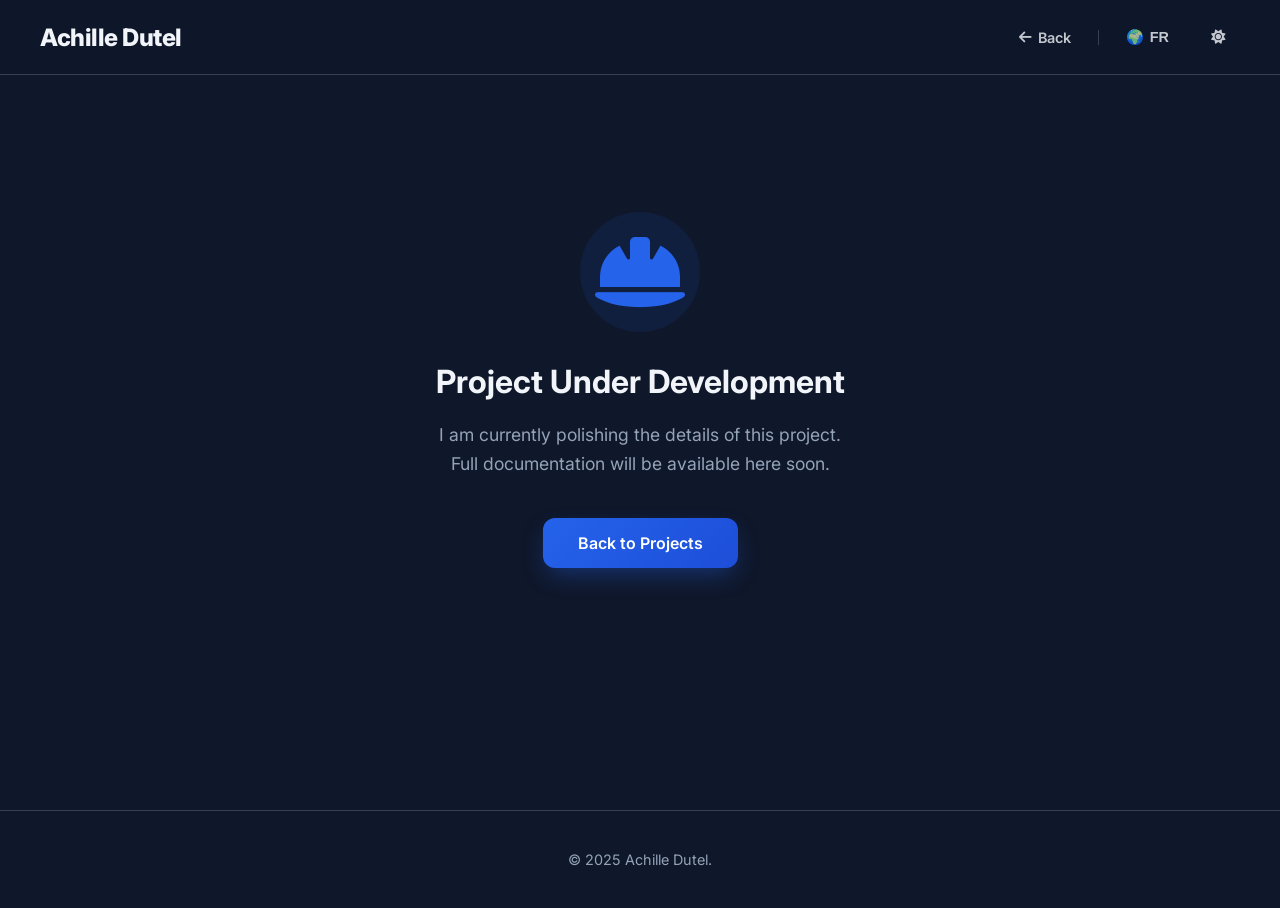
==== commit 618bc3b1: "optimization" ====
--- a/in-progress.html
+++ b/in-progress.html
@@ -78,10 +78,8 @@
 
         // --- 2. RECUPERATION DE LA LANGUE ET DU THEME ---
         
-        // LANGUE : On regarde la mémoire. Si vide -> 'en'.
         let currentLang = localStorage.getItem('lang') || 'en';
         
-        // THEME : On regarde la mémoire. Si vide -> 'dark' (true).
         let isDark = localStorage.getItem('theme') === 'light' ? false : true;
 
         // --- 3. FONCTIONS GLOBALES (Accessibles par le HTML) ---
@@ -92,9 +90,7 @@
         };
 
         window.toggleProjectLanguage = function() {
-            // On inverse la langue
             currentLang = currentLang === 'fr' ? 'en' : 'fr';
-            // IMPORTANT : On sauvegarde le choix pour les autres pages
             localStorage.setItem('lang', currentLang);
             updateProjectTexts();
         };
@@ -127,27 +123,22 @@
         }
 
         function updateProjectTexts() {
-            // Vérification de sécurité
             if (typeof projectTranslations === 'undefined') return;
 
             const texts = projectTranslations[currentLang];
             
-            // 1. Mise à jour des textes
             for (const key in texts) {
                 const el = document.getElementById(key);
                 if (el) el.innerHTML = texts[key];
             }
 
-            // 2. Mise à jour du bouton de langue lui-même
             const langBtn = document.getElementById('txt-lang');
             if (langBtn) {
-                // Si je suis en FR, le bouton doit proposer "EN", et inversement
                 langBtn.innerText = currentLang === 'fr' ? 'EN' : 'FR';
             }
         }
 
         // --- 5. INITIALISATION ---
-        // On lance tout de suite pour que la page s'affiche correctement
         applyTheme();
         updateProjectTexts();
 
--- a/style.css
+++ b/style.css
@@ -1,41 +1,55 @@
-/* --- 1. VARIABLES & THEME --- */
+/* =========================================
+   1. VARIABLES & RESET
+   ========================================= */
 :root {
-    /* COULEUR D'ACCENT : BLEU ROYAL (Sobre & Pro) */
+    /* COULEURS */
     --primary-color: #2563eb; 
     --primary-hover: #1d4ed8;
-
-    /* THEME CLAIR (Par défaut) */
-    --bg-color: #f8fafc;        /* Gris très clair (Slate 50) */
-    --card-bg: #ffffff;         /* Blanc */
-    --text-main: #1e293b;       /* Gris foncé (Slate 800) */
-    --text-muted: #64748b;      /* Gris moyen */
+    
+    /* THEME CLAIR (Défaut) */
+    --bg-color: #f8fafc;        
+    --card-bg: #ffffff;         
+    --text-main: #1e293b;       
+    --text-muted: #64748b;      
     --border-light: #e2e8f0;
-    --header-bg: rgba(255, 255, 255, 0.8);
-    
+    --header-bg: rgba(255, 255, 255, 0.9); /* Un peu plus opaque pour éviter la confusion visuelle */
+    --input-bg: #f1f5f9;
+
+    /* OMBRES */
     --shadow-soft: 0 10px 30px -10px rgba(0,0,0,0.05);
-    --shadow-float: 0 20px 40px -10px rgba(37, 99, 235, 0.2); /* Ombre bleue */
-    
-    --input-bg: #f1f5f9;
+    --shadow-float: 0 20px 40px -10px rgba(37, 99, 235, 0.2);
+    
+    /* TYPO */
     --font-main: 'Inter', sans-serif;
 }
 
-/* THEME SOMBRE (Activé par JS) */
+/* THEME SOMBRE */
 [data-theme="dark"] {
-    --bg-color: #0f172a;        /* Bleu nuit très foncé */
-    --card-bg: #1e293b;         /* Gris bleuté foncé */
-    --text-main: #f1f5f9;       /* Blanc cassé */
-    --text-muted: #94a3b8;      /* Gris clair */
+    --bg-color: #0f172a;        
+    --card-bg: #1e293b;         
+    --text-main: #f1f5f9;       
+    --text-muted: #94a3b8;      
     --border-light: #334155;
-    --header-bg: rgba(15, 23, 42, 0.85);
+    --header-bg: rgba(15, 23, 42, 0.9);
+    --input-bg: #0f172a;
     
     --shadow-soft: 0 10px 30px -10px rgba(0,0,0,0.3);
     --shadow-float: 0 20px 40px -10px rgba(37, 99, 235, 0.4);
-    
-    --input-bg: #0f172a;
-}
-
-/* --- RESET & BASE --- */
-* { margin: 0; padding: 0; box-sizing: border-box; transition: background-color 0.3s ease, color 0.3s ease, border-color 0.3s ease; }
+}
+
+/* RESET */
+*, *::before, *::after {
+    box-sizing: border-box;
+    margin: 0;
+    padding: 0;
+    transition: background-color 0.3s ease, color 0.3s ease, border-color 0.3s ease;
+}
+
+html { 
+    scroll-behavior: smooth; 
+    width: 100%;
+    overflow-x: hidden;
+}
 
 body {
     font-family: var(--font-main);
@@ -43,7 +57,12 @@
     color: var(--text-main);
     min-height: 100vh;
     overflow-x: hidden;
-    display: flex; flex-direction: column;
+    display: flex; 
+    flex-direction: column;
+    position: relative;
+    
+    /* --- DEMANDE UTILISATEUR : LARGEUR MINIMUM FORMAT TÉLÉPHONE --- */
+    min-width: 360px; /* Empêche le site d'être plus petit qu'un vieux smartphone */
 }
 
 button, a { 
@@ -52,77 +71,208 @@
     color: inherit; 
     border: none; 
     background: none; 
-    -webkit-tap-highlight-color: rgba(37, 99, 235, 0.2); /* Feedback visuel au touch */
-}
-html { scroll-behavior: smooth; }
-
-/* --- HEADER --- */
+    -webkit-tap-highlight-color: transparent;
+}
+
+/* =========================================
+   2. HEADER & NAVIGATION (Structure Unifiée)
+   ========================================= */
 .top-header {
-    display: flex; justify-content: space-between; align-items: center;
-    padding: 20px 40px; position: fixed; top: 0; left: 0; right: 0; z-index: 50;
-    background: var(--header-bg); backdrop-filter: blur(10px);
+    display: flex; 
+    justify-content: space-between; 
+    align-items: center;
+    padding: 15px 40px; /* Padding ajusté */
+    position: fixed; 
+    top: 0; left: 0; right: 0; 
+    z-index: 50;
+    background: var(--header-bg); 
+    backdrop-filter: blur(10px);
     border-bottom: 1px solid var(--border-light);
-    flex-wrap: nowrap; /* Empêche le header de passer à la ligne */
-}
+    
+    /* Important pour le positionnement absolu de la nav */
+    position: fixed;
+}
+
 .brand-name { 
     font-weight: 800; 
     font-size: 1.5rem; 
     letter-spacing: -0.5px;
-    flex-shrink: 1; /* Permet au nom de se réduire si nécessaire */
-    min-width: 0; /* Permet le truncate si nécessaire */
-}
+    flex-shrink: 0; /* Ne jamais rétrécir le logo */
+    z-index: 52; /* Au dessus de la nav si collision */
+}
+
 .header-tools { 
     display: flex; 
     align-items: center; 
     gap: 15px;
-    flex-wrap: nowrap; /* Force les éléments à rester sur une ligne */
-    flex-shrink: 0; /* Empêche la réduction */
-}
-
-.tool-link, .tool-btn {
-    font-size: 0.9rem; font-weight: 600; color: var(--text-main); opacity: 0.8;
-    transition: 0.3s; display: flex; align-items: center; gap: 6px;
-    padding: 8px 12px; border-radius: 8px;
-    min-height: 44px; /* Touch target minimum pour mobile */
+    flex-shrink: 0; /* Ne jamais rétrécir les outils */
+    z-index: 52; /* Au dessus de la nav si collision */
+}
+
+.tool-btn, .tool-link {
+    font-size: 0.9rem; 
+    font-weight: 600; 
+    color: var(--text-main); 
+    opacity: 0.8;
+    transition: 0.3s; 
+    display: flex; 
+    align-items: center; 
+    gap: 6px;
+    padding: 8px 12px; 
+    border-radius: 8px;
+    min-height: 44px;
     min-width: 44px;
     justify-content: center;
 }
-.tool-link:hover, .tool-btn:hover { opacity: 1; color: var(--primary-color); background-color: rgba(37, 99, 235, 0.1); }
-.theme-btn { font-size: 1.1rem; }
+
+.tool-btn:hover { 
+    opacity: 1; 
+    color: var(--primary-color); 
+    background-color: rgba(37, 99, 235, 0.1); 
+}
+
 .divider { width: 1px; height: 15px; background: var(--border-light); }
 
-/* --- NAV --- */
+/* --- BARRE DE NAVIGATION INTÉGRÉE --- */
 .floating-nav {
-    position: fixed; top: 10px; left: 50%; transform: translateX(-50%);
-    background: var(--header-bg); backdrop-filter: blur(10px);
-    padding: 8px; border-radius: 50px; box-shadow: 0 4px 20px rgba(0,0,0,0.1);
-    display: flex; gap: 5px; z-index: 100; border: 1px solid var(--border-light);
-    justify-content: center; /* Centre les éléments de navigation */
-}
+    /* Positionnement par défaut : Centré ABSOLU dans le header */
+    position: absolute;
+    left: 50%;
+    top: 50%;
+    transform: translate(-50%, -50%);
+    
+    background: var(--bg-color); /* Fond léger pour détacher du header transparent */
+    padding: 5px; 
+    border-radius: 50px; 
+    border: 1px solid var(--border-light);
+    display: flex; 
+    z-index: 51; 
+}
+
 .nav-item {
-    padding: 10px 20px; border-radius: 25px; font-weight: 500;
-    font-size: 0.95rem; color: var(--text-muted); transition: 0.3s;
-    min-height: 44px; /* Touch target minimum pour mobile */
+    padding: 8px 18px; 
+    border-radius: 25px; 
+    font-weight: 500;
+    font-size: 0.9rem; 
+    color: var(--text-muted); 
+    transition: 0.3s;
+    min-height: 40px;
     display: flex;
     align-items: center;
     justify-content: center;
-}
+    white-space: nowrap; /* Le texte ne passe jamais à la ligne */
+}
+
 .nav-item:hover { color: var(--primary-color); background: rgba(37, 99, 235, 0.1); }
 .nav-item.active { background: var(--primary-color); color: white; box-shadow: 0 4px 15px rgba(37, 99, 235, 0.3); }
 
-/* --- CONTENT --- */
+/* BOUTON CV (HEADER) */
+.cv-wrapper { position: relative; display: flex; align-items: center; min-width: 140px; }
+
+#btn-cv-trigger {
+    width: 100%;
+    justify-content: center;
+    background: linear-gradient(135deg, var(--primary-color) 0%, #1d4ed8 100%);
+    color: white;
+    border: none;
+    padding: 8px 20px;
+    border-radius: 50px; 
+    font-weight: 600; 
+    display: inline-flex;
+    align-items: center;
+    gap: 8px; 
+    transition: all 0.3s ease;
+    opacity: 1; 
+    box-shadow: 0 4px 12px rgba(37, 99, 235, 0.3);
+}
+
+#btn-cv-trigger:hover {
+    transform: translateY(-2px);
+    box-shadow: 0 6px 20px rgba(37, 99, 235, 0.4);
+    background: linear-gradient(135deg, #1d4ed8 0%, #1e40af 100%);
+    color: white;
+}
+#btn-cv-trigger span, #btn-cv-trigger i { color: white !important; }
+
+.arrow-down { margin-left: 8px; transition: transform 0.3s ease; width: 12px; }
+.cv-wrapper.open .arrow-down { transform: rotate(180deg); }
+
+.cv-dropdown {
+    position: absolute;
+    top: 120%; right: 0; width: 100%;
+    background: var(--card-bg);
+    padding: 5px;
+    border-radius: 15px;
+    box-shadow: var(--shadow-soft);
+    border: 1px solid var(--border-light);
+    opacity: 0; visibility: hidden;
+    transform: translateY(-10px);
+    transition: all 0.2s cubic-bezier(0.16, 1, 0.3, 1);
+    z-index: 1000;
+}
+.cv-dropdown.active { opacity: 1; visibility: visible; transform: translateY(0); }
+
+.cv-item {
+    display: flex; align-items: center; justify-content: center; gap: 10px;
+    padding: 12px 0; color: var(--text-main); font-size: 0.9rem; font-weight: 500;
+    border-radius: 10px; transition: 0.2s; width: 100%; min-height: 44px;
+}
+.cv-item:hover { background-color: var(--bg-color); color: var(--primary-color); }
+.flag img { width: 20px; height: auto; }
+
+/* =========================================
+   3. STRUCTURE PRINCIPALE
+   ========================================= */
 .main-content {
-    flex: 1; width: 100%; max-width: 1200px; margin: 0 auto;
-    padding-top: 120px; display: flex; flex-direction: column;
-    gap: 100px; padding-bottom: 100px;
-}
+    flex: 1; 
+    width: 100%; 
+    max-width: 1200px; 
+    margin: 0 auto;
+    padding-top: 120px; 
+    display: flex; 
+    flex-direction: column;
+    gap: 100px; 
+    padding-bottom: 100px;
+}
+
 .view {
     display: block !important; opacity: 1; transform: none;
-    scroll-margin-top: 120px; animation: fadeIn 0.8s ease-out forwards;
-}
+    scroll-margin-top: 120px; 
+    animation: fadeIn 0.8s ease-out forwards;
+}
+
 @keyframes fadeIn { from { opacity: 0; transform: translateY(20px); } to { opacity: 1; transform: translateY(0); } }
 
-/* --- HERO --- */
+.section-header { text-align: center; margin-bottom: 50px; }
+.section-header h2 { font-size: 2rem; font-weight: 700; color: var(--text-main); }
+
+/* BOUTONS GÉNÉRAUX */
+.primary-btn {
+    background: linear-gradient(135deg, var(--primary-color) 0%, #1d4ed8 100%); 
+    color: white;
+    padding: 15px 35px; border-radius: 12px; font-weight: 600; font-size: 1rem;
+    box-shadow: 0 10px 25px -5px rgba(37, 99, 235, 0.4); 
+    transition: transform 0.3s ease, box-shadow 0.3s ease;
+    display: flex; align-items: center; justify-content: center;
+    min-height: 48px;
+}
+.primary-btn:hover { transform: translateY(-3px); box-shadow: 0 15px 35px -5px rgba(37, 99, 235, 0.5); }
+.primary-btn i { margin-right: 10px; }
+
+.secondary-btn {
+    background: transparent; border: 2px solid var(--border-light); color: var(--text-main);
+    padding: 14px 35px; border-radius: 12px; font-weight: 600; font-size: 1rem; 
+    transition: all 0.3s ease;
+    display: flex; align-items: center; justify-content: center;
+    min-height: 48px;
+}
+.secondary-btn:hover { border-color: var(--primary-color); color: var(--primary-color); background: rgba(37, 99, 235, 0.05); }
+
+/* =========================================
+   4. SECTIONS (ACCUEIL)
+   ========================================= */
+
+/* HERO */
 .hero-container.hero-split {
     display: flex; align-items: center; justify-content: space-between;
     gap: 50px; padding: 40px 20px; min-height: 70vh;
@@ -138,136 +288,230 @@
 .hero-desc { font-size: 1.15rem; color: var(--text-muted); line-height: 1.6; margin-bottom: 35px; max-width: 90%; }
 .hero-meta { display: flex; gap: 30px; margin-bottom: 40px; }
 .meta-item { display: flex; align-items: center; gap: 10px; color: var(--text-main); font-weight: 600; font-size: 1rem; }
-.icon-box { display: flex; align-items: center; justify-content: center; color: var(--primary-color); font-size: 1.2rem; }
+.icon-box { color: var(--primary-color); font-size: 1.2rem; }
 .hero-actions { display: flex; gap: 15px; }
-
-.primary-btn {
-    background: linear-gradient(135deg, var(--primary-color) 0%, #1d4ed8 100%); color: white;
-    padding: 15px 35px; border-radius: 12px; font-weight: 600; font-size: 1rem;
-    box-shadow: 0 10px 25px -5px rgba(37, 99, 235, 0.4); transition: transform 0.3s ease, box-shadow 0.3s ease;
-    min-height: 48px; /* Touch target minimum pour mobile */
-    display: flex;
-    align-items: center;
-    justify-content: center;
-}
-.primary-btn:hover { transform: translateY(-3px); box-shadow: 0 15px 35px -5px rgba(37, 99, 235, 0.5); }
-.secondary-btn {
-    background: transparent; border: 2px solid var(--border-light); color: var(--text-main);
-    padding: 14px 35px; border-radius: 12px; font-weight: 600; font-size: 1rem; transition: all 0.3s ease;
-    min-height: 48px; /* Touch target minimum pour mobile */
-    display: flex;
-    align-items: center;
-    justify-content: center;
-}
-.secondary-btn:hover { border-color: var(--primary-color); color: var(--primary-color); background: rgba(37, 99, 235, 0.05); }
-
 .hero-visual { flex: 1; display: flex; justify-content: center; position: relative; }
 .profile-circle {
     width: 420px; height: 420px; border-radius: 50%; border: 2px solid var(--primary-color);
-    background: transparent; position: relative; overflow: hidden;
+    background: transparent; overflow: hidden;
     box-shadow: inset 0 0 60px rgba(37, 99, 235, 0.1);
 }
-.profile-circle img { width: 100%; height: 100%; object-fit: cover; border-radius: 50%; display: block; }
-
-/* --- CAROUSEL --- */
-.section-header { text-align: center; margin-bottom: 50px; }
-.section-header h2 { font-size: 2rem; font-weight: 700; color: var(--text-main); }
+.profile-circle img { width: 100%; height: 100%; object-fit: cover; }
+
+/* CAROUSEL */
+.carousel-controls { display: flex; flex-direction: column; align-items: center; gap: 15px; margin-bottom: 30px; position: relative; z-index: 20; }
+.filter-tags { display: flex; gap: 10px; flex-wrap: wrap; justify-content: center; }
+.tag-btn {
+    padding: 6px 15px; border-radius: 20px; border: 1px solid var(--border-light);
+    background: var(--card-bg); color: var(--text-muted); font-size: 0.85rem; font-weight: 600;
+    cursor: pointer; transition: 0.3s;
+}
+.tag-btn:hover, .tag-btn.active { background: var(--primary-color); color: white; border-color: var(--primary-color); }
+
 .carousel-scene { perspective: 1000px; display: flex; flex-direction: column; align-items: center; gap: 40px; }
 .carousel-wrapper {
     position: relative; width: 100%; height: 420px; transform-style: preserve-3d;
-    cursor: grab; user-select: none; -webkit-user-drag: none;
-    touch-action: pan-y pinch-zoom; /* Améliore le touch sur mobile */
-    -webkit-tap-highlight-color: transparent; /* Enlève le highlight bleu sur mobile */
+    cursor: grab; user-select: none; touch-action: pan-y pinch-zoom;
 }
 .carousel-wrapper:active { cursor: grabbing; }
+
+/* Mode Grille (Recherche) */
+.carousel-wrapper.is-grid { display: flex; flex-wrap: wrap; justify-content: center; gap: 30px; height: auto !important; transform: none !important; padding-bottom: 50px; }
+.carousel-wrapper.is-grid .carousel-card { position: relative; transform: none !important; opacity: 1 !important; filter: none !important; z-index: 1 !important; pointer-events: auto !important; display: none; margin: 0; }
+.carousel-wrapper.is-grid .carousel-card.visible { display: block; animation: fadeInUp 0.5s ease forwards; }
+.carousel-navigation.hidden { display: none; }
+
 .carousel-card {
     position: absolute; width: 320px; height: 400px; left: 50%; background: var(--card-bg);
     border-radius: 20px; box-shadow: var(--shadow-soft); transition: all 0.5s cubic-bezier(0.25, 1, 0.5, 1);
     transform: translateX(-50%) scale(0.8); opacity: 0; z-index: 0; overflow: hidden;
-    user-select: none; -webkit-user-drag: none; border: 1px solid var(--border-light);
+    border: 1px solid var(--border-light);
 }
 .carousel-card.active { transform: translateX(-50%) scale(1); opacity: 1; z-index: 10; box-shadow: var(--shadow-float); }
 .carousel-card.prev { transform: translateX(-120%) scale(0.85); opacity: 0.5; z-index: 5; cursor: pointer; filter: blur(1px); }
 .carousel-card.next { transform: translateX(20%) scale(0.85); opacity: 0.5; z-index: 5; cursor: pointer; filter: blur(1px); }
+
 .card-link { display: flex; flex-direction: column; height: 100%; }
-.card-visual { 
-    flex: 1; 
-    display: flex; 
-    align-items: center; 
-    justify-content: center; 
-    font-size: 4rem; 
-    color: white; /* Icône blanche pour bien ressortir sur la couleur */
-}
-/* IMPORTANT : On ne change PAS le background en mode sombre pour ces éléments */
-[data-theme="dark"] .card-visual { 
-    /* On laisse vide ou on met une bordure subtile si tu veux */
-    border-bottom: 1px solid rgba(255, 255, 255, 0.1);
-}
-/* Les dégradés originaux */
-.icon-bg-1 { background: linear-gradient(45deg, #ff9a9e 0%, #fad0c4 99%); } /* Rose */
-.icon-bg-2 { background: linear-gradient(120deg, #a1c4fd 0%, #c2e9fb 100%); } /* Bleu Ciel */
-.icon-bg-3 { background: linear-gradient(120deg, #84fab0 0%, #8fd3f4 100%); } /* Vert Menthe */
-.icon-bg-4 { background: linear-gradient(120deg, #fccb90 0%, #d57eeb 100%); } /* Orange/Violet */
-.icon-bg-5 { background: linear-gradient(135deg, #667eea 0%, #764ba2 100%); } /* Bleu/Violet */
+.card-visual { flex: 1; display: flex; align-items: center; justify-content: center; font-size: 4rem; color: white; }
+[data-theme="dark"] .card-visual { border-bottom: 1px solid rgba(255, 255, 255, 0.1); }
+.icon-bg-1 { background: linear-gradient(45deg, #ff9a9e 0%, #fad0c4 99%); }
+.icon-bg-2 { background: linear-gradient(120deg, #a1c4fd 0%, #c2e9fb 100%); }
+.icon-bg-3 { background: linear-gradient(120deg, #84fab0 0%, #8fd3f4 100%); }
+.icon-bg-4 { background: linear-gradient(120deg, #fccb90 0%, #d57eeb 100%); }
+.icon-bg-5 { background: linear-gradient(135deg, #667eea 0%, #764ba2 100%); }
+
 .card-body { padding: 25px; background: var(--card-bg); text-align: center; }
 .card-body h3 { margin-bottom: 8px; font-size: 1.2rem; color: var(--text-main); }
 .card-body p { font-size: 0.9rem; color: var(--text-muted); margin-bottom: 15px; }
 .link-text { font-size: 0.85rem; font-weight: 700; color: var(--primary-color); text-transform: uppercase; letter-spacing: 1px; }
+
+.project-badge-universitaire, .project-badge-professionnel {
+    position: absolute; top: 12px; left: 12px; color: white; padding: 4px 12px;
+    border-radius: 12px; font-size: 0.75rem; font-weight: 600; z-index: 10;
+}
+.project-badge-universitaire { background: linear-gradient(135deg, #667eea 0%, #764ba2 100%); }
+.project-badge-professionnel { background: linear-gradient(135deg, #237c6d 0%, #37ac13 100%); }
+
 .carousel-navigation { display: flex; align-items: center; gap: 20px; padding: 10px 25px; background: var(--card-bg); border-radius: 40px; box-shadow: var(--shadow-soft); border: 1px solid var(--border-light); }
-.nav-arrow { display: flex; align-items: center; justify-content: center; width: 40px; height: 40px; border-radius: 50%; color: var(--text-muted); transition: 0.3s; }
+.nav-arrow { width: 40px; height: 40px; border-radius: 50%; color: var(--text-muted); transition: 0.3s; display: flex; align-items: center; justify-content: center;}
 .nav-arrow:hover { background: var(--bg-color); color: var(--primary-color); }
 .dots-container { display: flex; gap: 10px; }
 .dot { width: 8px; height: 8px; background: var(--border-light); border-radius: 50%; transition: 0.3s; }
 .dot.active { background: var(--primary-color); transform: scale(1.3); }
 
-/* --- SKILLS --- */
+/* RESUME / PARCOURS */
+.resume-wrapper { display: grid; grid-template-columns: repeat(auto-fit, minmax(300px, 1fr)); gap: 30px; width: 100%; max-width: 1100px; margin: 0 auto; }
+.resume-card {
+    background: var(--card-bg); border-radius: 20px; padding: 30px;
+    box-shadow: var(--shadow-soft); border: 1px solid var(--border-light); transition: transform 0.3s ease; height: 100%;
+}
+.resume-card:hover { transform: translateY(-5px); box-shadow: var(--shadow-float); }
+.resume-category { font-size: 1.2rem; font-weight: 700; color: var(--text-main); margin-bottom: 25px; text-align: center; padding-bottom: 10px; border-bottom: 2px solid var(--bg-color); display: flex; align-items: center; justify-content: center; gap: 10px; }
+.resume-category i { color: var(--primary-color); }
+.resume-list { display: flex; flex-direction: column; gap: 25px; }
+.resume-item h4 { font-size: 1.05rem; color: var(--text-main); margin-bottom: 4px; font-weight: 700; }
+.resume-date { display: inline-block; background: rgba(37, 99, 235, 0.1); color: var(--primary-color); font-size: 0.8rem; font-weight: 700; padding: 2px 10px; border-radius: 12px; margin-bottom: 5px; }
+.resume-place { font-size: 0.9rem; color: var(--text-muted); font-style: italic; margin-bottom: 5px; }
+.resume-desc { font-size: 0.95rem; color: var(--text-muted); line-height: 1.5; }
+.resume-bullet-list { list-style: none; margin-top: 5px; }
+.resume-bullet-list li { position: relative; padding-left: 20px; margin-bottom: 5px; color: var(--text-muted); font-size: 0.95rem; }
+.resume-bullet-list li::before { content: '•'; color: var(--primary-color); font-weight: bold; position: absolute; left: 0; }
+
+/* COMPÉTENCES */
 .skills-wrapper { display: grid; grid-template-columns: repeat(auto-fit, minmax(250px, 1fr)); gap: 30px; width: 100%; }
-.skill-card {
-    background: var(--card-bg); border-radius: 20px; padding: 30px;
-    box-shadow: var(--shadow-soft); border: 1px solid var(--border-light); transition: transform 0.3s ease;
-}
+.skill-card { background: var(--card-bg); border-radius: 20px; padding: 30px; box-shadow: var(--shadow-soft); border: 1px solid var(--border-light); transition: transform 0.3s ease; }
 .skill-card:hover { transform: translateY(-5px); box-shadow: var(--shadow-float); }
-.skill-category {
-    font-size: 1.2rem; font-weight: 700; color: var(--text-main); margin-bottom: 25px;
-    text-align: center; padding-bottom: 10px; border-bottom: 2px solid var(--bg-color);
-}
+.skill-category { font-size: 1.2rem; font-weight: 700; color: var(--text-main); margin-bottom: 25px; text-align: center; padding-bottom: 10px; border-bottom: 2px solid var(--bg-color); }
 .skill-list { display: flex; flex-direction: column; gap: 20px; }
 .skill-item { display: flex; flex-direction: column; gap: 8px; }
 .skill-name { font-size: 0.95rem; font-weight: 600; color: var(--text-muted); }
 .progress-track { width: 100%; height: 8px; background-color: var(--bg-color); border-radius: 10px; overflow: hidden; }
-.progress-fill {
-    height: 100%; background: linear-gradient(90deg, var(--primary-color) 0%, #60a5fa 100%);
-    border-radius: 10px; transition: width 1s cubic-bezier(0.4, 0, 0.2, 1);
-}
-
-/* --- ABOUT --- */
+.progress-fill { height: 100%; background: linear-gradient(90deg, var(--primary-color) 0%, #60a5fa 100%); border-radius: 10px; }
+
+/* BOUTON DOWNLOAD BAS DE PAGE */
+.cv-download-container { text-align: center; margin-top: 50px; position: relative; z-index: 10; }
+.cv-wrapper-bottom { position: relative; display: inline-block; }
+#btn-cv-bottom { width: auto; padding: 15px 35px; }
+#cv-menu-bottom { width: 100%; left: 0; top: 110%; text-align: left; }
+.cv-wrapper-bottom.open .fa-chevron-down { transform: rotate(180deg); }
+
+/* À PROPOS */
 .about-card {
     background: var(--card-bg); border-radius: 30px; padding: 60px; display: flex; align-items: center;
-    gap: 60px; box-shadow: var(--shadow-soft); border: 1px solid var(--border-light); margin: 0 auto; width: 100%;
+    gap: 60px; box-shadow: var(--shadow-soft); border: 1px solid var(--border-light); margin: 0 auto; width: 100%; margin-top: 10px;
 }
 .about-left { flex-shrink: 0; }
-.avatar-circle { width: 150px; height: 150px; background: var(--bg-color); border-radius: 50%; display: flex; align-items: center; justify-content: center; font-size: 4rem; color: var(--text-main); }
+.avatar-circle { width: 150px; height: 150px; background: var(--bg-color); border-radius: 50%; display: flex; align-items: center; justify-content: center; font-size: 4rem; }
 .about-right { flex-grow: 1; }
 .about-right h2 { font-size: 2rem; margin-bottom: 20px; color: var(--text-main); }
 .about-right p { font-size: 1.1rem; line-height: 1.7; color: var(--text-muted); margin-bottom: 15px; }
 
-/* --- CONTACT --- */
+/* RÉFÉRENCES */
+.references-section { margin-top: 60px; width: 100%; }
+.references-section h3 { font-size: 1.8rem; font-weight: 700; color: var(--text-main); text-align: center; margin-bottom: 40px; position: relative; padding-bottom: 15px; }
+.references-section h3::after { content: ''; position: absolute; bottom: 0; left: 50%; transform: translateX(-50%); width: 80px; height: 3px; background: linear-gradient(90deg, var(--primary-color), #60a5fa); border-radius: 2px; }
+.references-grid { display: grid; grid-template-columns: repeat(auto-fit, minmax(300px, 1fr)); gap: 30px; max-width: 900px; margin: 0 auto; }
+.reference-card {
+    background: var(--card-bg); border-radius: 20px; padding: 35px 30px; box-shadow: var(--shadow-soft);
+    border: 1px solid var(--border-light); transition: transform 0.3s ease; display: flex; gap: 20px; align-items: flex-start;
+}
+.reference-card:hover { transform: translateY(-5px); box-shadow: var(--shadow-float); }
+.reference-icon {
+    width: 60px; height: 60px; border-radius: 50%; background: linear-gradient(135deg, var(--primary-color) 0%, #60a5fa 100%);
+    display: flex; align-items: center; justify-content: center; color: white; font-size: 1.8rem; flex-shrink: 0;
+}
+.reference-content h4 { font-size: 1.2rem; font-weight: 700; color: var(--text-main); margin-bottom: 5px; }
+.reference-position { font-size: 0.95rem; color: var(--text-muted); font-weight: 500; }
+.reference-location { font-size: 0.9rem; color: var(--text-muted); font-style: italic; }
+.reference-email {
+    display: inline-flex; align-items: center; gap: 8px; margin-top: 8px; padding: 10px 16px;
+    background: rgba(37, 99, 235, 0.08); color: var(--primary-color); border-radius: 10px; font-size: 0.9rem; font-weight: 600;
+}
+.reference-email:hover { background: var(--primary-color); color: white; }
+
+/* CONTACT */
 .contact-split-container { display: flex; gap: 30px; max-width: 1000px; margin: 0 auto; width: 100%; align-items: stretch; }
 .contact-card { background: var(--card-bg); border-radius: 20px; padding: 40px; box-shadow: var(--shadow-soft); border: 1px solid var(--border-light); }
 .info-card { flex: 1; display: flex; flex-direction: column; gap: 30px; }
 .info-card h3 { font-size: 1.5rem; margin-bottom: 10px; color: var(--text-main); }
-.info-row { display: flex; align-items: center; gap: 20px; }
+/* =========================================
+   STYLE CONTACT - UPDATE (Style Image)
+   ========================================= */
+
+.info-row {
+    display: flex;
+    align-items: center;
+    gap: 18px; /* Espace optimisé entre l'icône et le texte */
+    margin-bottom: 25px; /* Espace entre les lignes LinkedIn et GitHub */
+}
+
+/* 1. Les Icônes (Carrés arrondis plus grands) */
 .info-icon {
-    width: 50px; height: 50px; border-radius: 12px; display: flex; align-items: center; justify-content: center;
-    font-size: 1.6rem; flex-shrink: 0; color: white;
-}
-.info-icon.brand-gmail { background-color: #ea4335; }
-.info-icon.brand-linkedin { background-color: #0a66c2; }
-.info-icon.brand-github { background-color: #24292e; }
-.info-text { display: flex; flex-direction: column; }
-.info-text .label { font-size: 0.9rem; color: var(--text-muted); font-weight: 500; }
-.info-text .value { font-size: 1rem; color: var(--text-main); font-weight: 600; text-decoration: none; transition: 0.3s; }
-.info-text .value:hover { color: var(--primary-color); }
+    width: 50px;
+    height: 50px;
+    border-radius: 12px;
+    display: flex;
+    align-items: center;
+    justify-content: center;
+    font-size: 1.6rem;
+    flex-shrink: 0;
+    color: white;
+}
+
+/* Couleurs des marques */
+.brand-linkedin { background-color: #0a66c2; } 
+.brand-github { background-color: #24292e; }
+
+/* Petit effet au survol */
+.info-row:hover .info-icon {
+    transform: scale(1.05);
+}
+
+/* 2. Le conteneur du texte */
+.info-text {
+    display: flex;
+    flex-direction: column;
+    justify-content: center;
+    line-height: 1.2; /* Rapproche les deux lignes de texte */
+}
+
+/* Ligne du HAUT ("LinkedIn", "GitHub") - Gris et léger */
+.info-text .label {
+    font-size: 1.05rem;    /* Taille lisible */
+    color: #64748b;        /* Gris moyen (Slate) comme sur l'image */
+    font-weight: 500;      /* Poids moyen */
+    margin-bottom: 4px;    /* Petit espace sous le titre */
+    display: block;
+}
+
+/* Ligne du BAS ("View Profile", "View Repos") - Sombre et Gras */
+.info-text .value {
+    font-size: 1rem;    /* Grand et impactant */
+    font-weight: 600;      /* Très gras (Bold) */
+    color: #1e293b;        /* Presque noir (Bleu nuit très foncé) */
+    text-decoration: none; /* Pas de soulignement */
+    letter-spacing: -0.5px; /* Resserrer légèrement les lettres */
+    transition: color 0.2s ease;
+}
+
+/* Changement de couleur discret au survol du lien */
+.info-text .value:hover {
+    color: var(--primary-color);
+}
+[data-theme="dark"] .info-text .label {
+    color: #cbd5e1; /* Gris très clair (presque blanc) */
+}
+
+/* Quand le thème est sombre, on change la couleur du titre (Voir mon profil...) */
+[data-theme="dark"] .info-text .value {
+    color: #ffffff; /* Blanc pur pour une lisibilité maximale */
+}
+
+/* On s'assure que le survol reste visible */
+[data-theme="dark"] .info-text .value:hover {
+    color: var(--primary-color); /* Reprend le bleu du thème au survol */
+}
+
 .form-card { flex: 1.5; }
 .form-group-block { margin-bottom: 25px; }
 .form-group-block label { display: block; margin-bottom: 8px; color: var(--primary-color); font-weight: 600; font-size: 0.95rem; }
@@ -276,18 +520,69 @@
     background-color: var(--input-bg); color: var(--text-main); font-size: 1rem; font-family: inherit;
     transition: all 0.3s ease; resize: vertical;
 }
-.form-group-block input:focus, .form-group-block textarea:focus {
-    outline: none; background-color: var(--card-bg); border-color: var(--primary-color);
-    box-shadow: 0 0 0 4px rgba(37, 99, 235, 0.1);
-}
-
-/* --- FOOTER --- */
+.form-group-block input:focus, .form-group-block textarea:focus { outline: none; background-color: var(--card-bg); border-color: var(--primary-color); box-shadow: 0 0 0 4px rgba(37, 99, 235, 0.1); }
+
+/* FOOTER */
 .site-footer { text-align: center; padding: 40px 20px; color: var(--text-muted); font-size: 0.9rem; margin-top: 50px; border-top: 1px solid var(--border-light); }
 .footer-content { display: flex; justify-content: center; gap: 20px; flex-wrap: wrap; }
-.legal-btn { background: none; border: none; color: var(--text-muted); text-decoration: underline; cursor: pointer; font-size: 0.9rem; transition: 0.3s; }
+.legal-btn { text-decoration: underline; color: var(--text-muted); }
 .legal-btn:hover { color: var(--primary-color); }
 
-/* --- MODAL --- */
+/* =========================================
+   5. PAGES DÉTAILS PROJETS (projet-*.html)
+   ========================================= */
+.project-container { max-width: 1000px; margin: 0 auto; padding: 40px 20px; }
+.project-hero { text-align: center; margin-bottom: 50px; }
+.project-tag { background: rgba(37, 99, 235, 0.1); color: var(--primary-color); padding: 5px 15px; border-radius: 20px; font-weight: 600; font-size: 0.9rem; text-transform: uppercase; letter-spacing: 1px; display: inline-block; margin: 0 5px 5px 0; }
+.project-title { font-size: 3rem; margin: 20px 0; color: var(--text-main); }
+.project-date { color: var(--text-muted); font-size: 1.1rem; }
+
+.project-content-split { display: flex; gap: 50px; align-items: flex-start; }
+.project-main { flex: 2; }
+.project-sidebar { flex: 1; }
+.content-block { margin-bottom: 40px; }
+.content-block h2 { font-size: 1.8rem; margin-bottom: 15px; color: var(--text-main); }
+.content-block p { font-size: 1.05rem; line-height: 1.7; color: var(--text-muted); margin-bottom: 15px; }
+.content-block ul { list-style: none; }
+.content-block li { position: relative; padding-left: 25px; margin-bottom: 10px; color: var(--text-muted); }
+.content-block li::before { content: '•'; color: var(--primary-color); font-size: 1.5rem; position: absolute; left: 0; top: -5px; }
+
+.tech-card { background: var(--card-bg); padding: 30px; border-radius: 20px; border: 1px solid var(--border-light); box-shadow: var(--shadow-soft); }
+.tech-card h3 { margin-bottom: 20px; color: var(--text-main); }
+.tech-list { display: flex; flex-wrap: wrap; gap: 10px; }
+.tech-badge { background: var(--bg-color); color: var(--text-main); padding: 8px 15px; border-radius: 8px; font-size: 0.9rem; font-weight: 500; border: 1px solid var(--border-light); }
+.mt-30 { margin-top: 30px; }
+
+.github-project-btn {
+    display: flex; align-items: center; justify-content: center; gap: 10px; width: 100%; padding: 14px;
+    background-color: #24292e; color: white; border-radius: 12px; font-weight: 600;
+    box-shadow: 0 4px 10px rgba(0,0,0,0.1); transition: transform 0.3s ease;
+}
+.github-project-btn:hover { transform: translateY(-3px); box-shadow: 0 8px 20px rgba(0,0,0,0.2); }
+
+/* GALERIE IMAGES */
+.project-gallery { margin-bottom: 50px; }
+.gallery-main { width: 100%; height: 450px; border-radius: 20px; overflow: hidden; box-shadow: var(--shadow-float); border: 1px solid var(--border-light); background-color: var(--bg-color); margin-bottom: 15px; }
+.gallery-main img { width: 100%; height: 100%; object-fit: cover; object-position: center; transition: opacity 0.3s ease; }
+.gallery-thumbs { display: flex; gap: 15px; overflow-x: auto; padding-bottom: 5px; }
+.thumb { width: 100px; height: 70px; border-radius: 10px; cursor: pointer; opacity: 0.6; transition: 0.3s; border: 2px solid transparent; flex-shrink: 0; }
+.thumb img { width: 100%; height: 100%; object-fit: cover; border-radius: 8px; }
+.thumb:hover, .thumb.active { opacity: 1; border-color: var(--primary-color); transform: translateY(-3px); }
+
+/* BANNIERE SANS IMAGE (Projet 42) */
+.project-banner-styled {
+    width: 100%; height: 350px; border-radius: 20px; margin-bottom: 40px; display: flex; align-items: center; justify-content: center;
+    color: white; font-size: 6rem; box-shadow: var(--shadow-float); position: relative; overflow: hidden;
+}
+.gradient-42 { background: linear-gradient(135deg, #fccb90 0%, #d57eeb 100%); }
+
+/* WORK IN PROGRESS */
+.wip-container { display: flex; flex-direction: column; align-items: center; justify-content: center; text-align: center; min-height: 60vh; padding: 20px; max-width: 600px; margin: 0 auto; }
+.wip-icon { font-size: 5rem; color: var(--primary-color); margin-bottom: 30px; background: rgba(37, 99, 235, 0.1); width: 120px; height: 120px; display: flex; align-items: center; justify-content: center; border-radius: 50%; }
+.wip-title { font-size: 2rem; color: var(--text-main); margin-bottom: 20px; }
+.wip-text { font-size: 1.1rem; color: var(--text-muted); line-height: 1.6; margin-bottom: 40px; }
+
+/* MODAL RGPD */
 .modal-overlay {
     position: fixed; top: 0; left: 0; right: 0; bottom: 0; background: rgba(0, 0, 0, 0.6); backdrop-filter: blur(5px);
     z-index: 2000; display: flex; justify-content: center; align-items: center; padding: 20px;
@@ -300,95 +595,48 @@
     border: 1px solid var(--border-light);
 }
 .modal-overlay.open .modal-card { transform: translateY(0); }
-.close-btn { position: absolute; top: 15px; right: 20px; font-size: 2rem; color: var(--text-muted); background: none; border: none; cursor: pointer; }
-.modal-scroll-content { max-height: 60vh; overflow-y: auto; padding-right: 10px; }
-.modal-scroll-content h4 { color: var(--primary-color); margin-top: 20px; margin-bottom: 10px; font-size: 1rem; }
-.modal-scroll-content p { color: var(--text-muted); font-size: 0.95rem; line-height: 1.6; margin-bottom: 10px; }
-
-/* --- MENU CV --- */
-.cv-wrapper {
-    position: relative;
-    display: flex;
-    align-items: center;
-    /* On fixe une largeur min pour que le bouton soit assez large pour le texte du menu */
-    min-width: 140px; 
-}
-
-/* Le bouton prend toute la largeur du wrapper */
-#btn-cv-trigger {
-    width: 100%;
-    justify-content: center; /* Centre le texte et l'icône */
-}
-
-.arrow-down {
-    margin-left: 8px;
-    transition: transform 0.3s ease;
-    opacity: 0.6;
-    width: 12px;
-}
-
-.cv-wrapper.open .arrow-down {
-    transform: rotate(180deg);
-}
-
-.cv-dropdown {
-    position: absolute;
-    top: 120%;
-    right: 0; /* ou left: 0; selon préférence */
-    background: var(--card-bg);
-    
-    /* LE CHANGEMENT EST ICI : Largeur identique au parent */
-    width: 100%; 
-    min-width: unset; /* On enlève l'ancienne largeur fixe */
-    
-    padding: 5px;
-    border-radius: 15px;
-    box-shadow: var(--shadow-soft);
-    border: 1px solid var(--border-light);
-    
-    opacity: 0;
-    visibility: hidden;
-    transform: translateY(-10px);
-    transition: all 0.2s cubic-bezier(0.16, 1, 0.3, 1);
-    z-index: 1000;
-    box-sizing: border-box; /* Important pour que le padding ne dépasse pas */
-    min-width: 140px; /* Largeur minimale pour éviter que le menu soit trop petit */
-}
-
-.cv-dropdown.active {
-    opacity: 1;
-    visibility: visible;
-    transform: translateY(0);
-}
-
-.cv-item {
-    display: flex;
-    align-items: center;
-    justify-content: center; /* Centre le texte dans le menu */
-    gap: 10px;
-    padding: 12px 0;
-    color: var(--text-main);
-    font-size: 0.9rem;
-    font-weight: 500;
-    border-radius: 10px;
-    text-decoration: none;
-    transition: 0.2s;
-    width: 100%;
-    min-height: 44px; /* Touch target minimum pour mobile */
-}
-
-.cv-item:hover {
-    background-color: var(--bg-color);
-    color: var(--primary-color);
-}
-
-.flag {
-    font-size: 1.2em;
-}
-
-/* --- RESPONSIVE --- */
-
-/* Tablettes et petits écrans */
+.close-btn { position: absolute; top: 15px; right: 20px; font-size: 2rem; color: var(--text-muted); cursor: pointer; }
+.modal-scroll-content { max-height: 60vh; overflow-y: auto; }
+.modal-scroll-content h4 { color: var(--primary-color); margin-top: 20px; }
+
+/* =========================================
+   6. RESPONSIVE (MEDIA QUERIES)
+   ========================================= */
+
+/* LOGIQUE ANTI-CHEVAUCHEMENT :
+   Dès que l'écran est un peu étroit (1250px), on change l'organisation
+   pour que le menu descende SOUS le logo et les boutons, sans collision.
+*/
+
+@media (max-width: 1250px) {
+    .top-header {
+        flex-wrap: wrap; /* Autorise le passage à la ligne */
+        justify-content: space-between;
+        height: auto; /* Hauteur dynamique */
+        gap: 15px;
+        padding-bottom: 15px;
+    }
+    
+    .floating-nav {
+        /* On annule la position absolue centrée */
+        position: relative;
+        left: auto;
+        top: auto;
+        transform: none;
+        
+        /* On le place sur sa propre ligne */
+        width: 100%; 
+        order: 3; /* Force l'affichage en dernier (après logo et tools) */
+        
+        /* Style standard */
+        margin-top: 10px;
+        justify-content: center;
+        background: transparent; /* Plus besoin de fond car on n'est plus par dessus */
+        border: none;
+    }
+}
+
+/* MOBILE & TABLETTES (Max 900px) - Layout Général */
 @media (max-width: 900px) {
     .hero-container.hero-split { flex-direction: column-reverse; text-align: center; gap: 40px; padding-top: 20px; }
     .hero-text { max-width: 100%; text-align: center; }
@@ -396,999 +644,91 @@
     .hero-meta { justify-content: center; }
     .hero-actions { justify-content: center; }
     .profile-circle { width: 300px; height: 300px; }
-    .hero-name { font-size: 3rem; }
     .about-card { flex-direction: column; text-align: center; padding: 40px; gap: 30px; }
     .contact-split-container { flex-direction: column; }
     .info-card, .form-card { width: 100%; }
     .resume-wrapper { grid-template-columns: 1fr; }
-}
-
-/* Téléphones moyens */
-@media (max-width: 600px) {
-    .top-header { 
-        flex-direction: row; 
-        justify-content: space-between;
-        padding: 15px 20px; 
-        align-items: center;
-        flex-wrap: nowrap; /* Empêche le header de passer à la ligne */
-    }
-    .brand-name { font-size: 1.2rem; }
-    .header-tools { 
-        gap: 6px; 
-        flex-wrap: nowrap; /* Force les éléments à rester sur une ligne */
-        flex-shrink: 0; /* Empêche la réduction */
-        display: flex;
-        align-items: center;
-    }
-    .tool-btn { 
-        padding: 6px 8px; 
-        font-size: 0.85rem;
-        flex-shrink: 0; /* Empêche la réduction des boutons */
-        white-space: nowrap; /* Empêche le texte de passer à la ligne */
-    }
-    .tool-btn span:not(.icon):not(.flag):not(.arrow-down) { 
-        display: none; /* Cache le texte, garde seulement les icônes */
-    }
-    #txt-cv, #txt-lang { display: none; }
-    .tool-btn .icon { margin: 0; } /* Centre l'icône quand le texte est caché */
-    .divider { display: none; }
-    .cv-wrapper { 
-        min-width: auto;
-        flex-shrink: 0; /* Empêche la réduction */
-    }
-    #btn-cv-trigger { 
-        padding: 8px 10px;
-        flex-shrink: 0;
-    }
-    
-    .floating-nav { 
-        width: calc(100% - 20px); 
-        max-width: 600px; /* Limite la largeur max pour garder un aspect centré */
-        flex-wrap: nowrap;
-        justify-content: center; /* Centre les éléments dans la barre */
-        top: 70px; 
-        padding: 6px;
-        transform: translateX(-50%);
-        overflow-x: auto;
-        overflow-y: hidden;
-        -webkit-overflow-scrolling: touch;
-        scrollbar-width: none; /* Firefox */
-        -ms-overflow-style: none; /* IE/Edge */
-    }
+    .project-content-split { flex-direction: column; gap: 30px; }
+}
+
+/* MOBILE UNIQUEMENT (Max 768px) */
+@media (max-width: 768px) {
+    /* 1. Le Header s'organise en colonnes */
+.top-header { 
+    padding: 15px 20px; 
+    flex-direction: column; /* On empile : Logo en haut, Outils au milieu, Nav en bas */
+    align-items: flex-start; /* Tout aligné à gauche par défaut */
+    gap: 15px; /* Espace entre le logo et les outils */
+}
+
+/* 2. Le Nom prend sa place en haut */
+.brand-name { 
+    font-size: 1.4rem; 
+    width: 100%; /* Prend toute la largeur */
+}
+
+/* 3. LA CORRECTION DEMANDÉE : Les outils prennent toute la largeur */
+.header-tools { 
+    width: 100%; /* Force la largeur totale */
+    display: flex;
+    justify-content: space-between; /* Écarte les éléments */
+    align-items: center;
+    gap: 10px;
+    order: 2; /* S'assure qu'ils sont en 2ème position (sous le nom) */
+}
+
+/* 4. Le bouton Resume s'étire pour remplir l'espace vide */
+.cv-wrapper {
+    flex-grow: 1; /* C'est la clé : il grandit pour occuper l'espace ! */
+    margin-right: 5px; /* Petit espace avant les icônes */
+}
+
+#btn-cv-trigger {
+    width: 100%; /* Le bouton remplit son conteneur */
+    justify-content: center; /* Texte centré */
+}
+
+/* 5. Les petits boutons (Langue / Thème) ne changent pas */
+.tool-btn { 
+    padding: 10px; /* Un peu plus facile à toucher */
+    flex-shrink: 0; /* On leur interdit de rétrécir */
+}
+
+/* 6. La Navigation en bas */
+.floating-nav {
+    position: relative; /* Reprend sa place dans le flux */
+    width: 100%;
+    order: 3; /* En 3ème position */
+    margin-top: 5px;
+    justify-content: flex-start;
+    overflow-x: hidden; /* Désactive le scroll horizontal, mettre si besoin de scroll */
+    padding-bottom: 5px;
+}
     .floating-nav::-webkit-scrollbar { display: none; }
+    
     .nav-item { 
         padding: 8px 12px; 
         font-size: 0.8rem; 
-        white-space: nowrap;
-        flex-shrink: 0;
+        flex-shrink: 0; /* Empêche l'écrasement des boutons */
     }
-    
-    .main-content { 
-        padding-top: 140px; 
-        gap: 50px; 
-        padding-left: 15px;
-        padding-right: 15px;
-    }
-    
-    .hero-container.hero-split { 
-        min-height: auto; 
-        padding: 20px 0;
-        gap: 30px;
-    }
-    .greeting { font-size: 1.2rem; }
-    .hero-name { font-size: 2.2rem; line-height: 1.2; }
-    .hero-role { font-size: 1.6rem; }
-    .hero-desc { font-size: 1rem; max-width: 100%; margin-bottom: 25px; }
+
+    /* Contenu */
+    .main-content { padding-top: 140px; gap: 50px; padding-left: 15px; padding-right: 15px; }
+    .hero-name { font-size: 2.5rem; }
     .profile-circle { width: 220px; height: 220px; }
-    .hero-meta { 
-        flex-direction: column; 
-        gap: 15px; 
-        margin-bottom: 30px;
-        align-items: center;
-    }
-    .meta-item { font-size: 0.9rem; }
-    .hero-actions { 
-        flex-direction: column; 
-        width: 100%;
-        gap: 12px;
-    }
-    .primary-btn, .secondary-btn { 
-        width: 100%; 
-        padding: 14px 25px;
-        font-size: 0.95rem;
-    }
-    
-    .section-header { margin-bottom: 30px; }
-    .section-header h2 { font-size: 1.6rem; }
-    
-    .carousel-scene { gap: 25px; }
-    .carousel-wrapper { height: 360px; }
-    .carousel-card { 
-        width: 280px; 
-        height: 340px; 
-    }
-    .carousel-navigation { 
-        padding: 8px 15px;
-        gap: 15px;
-    }
-    .nav-arrow { 
-        width: 35px; 
-        height: 35px; 
-        font-size: 1rem;
-    }
-    .dots-container { gap: 8px; }
-    .dot { width: 6px; height: 6px; }
-    
-    .skills-wrapper { 
-        grid-template-columns: 1fr; 
-        gap: 20px;
-    }
-    .skill-card { padding: 25px 20px; }
-    .skill-category { font-size: 1.1rem; }
-    
-    .about-card { 
-        padding: 30px 20px; 
-        gap: 25px; 
-    }
-    .avatar-circle { 
-        width: 100px; 
-        height: 100px; 
-        font-size: 2.5rem; 
-    }
-    .about-right h2 { font-size: 1.6rem; }
-    .about-right p { font-size: 1rem; }
-    
-    .contact-card { padding: 25px 20px; }
-    .info-card h3 { font-size: 1.3rem; }
-    .info-row { gap: 15px; }
-    .info-icon { 
-        width: 45px; 
-        height: 45px; 
-        font-size: 1.4rem; 
-    }
-    .form-group-block { margin-bottom: 20px; }
-    .form-group-block input, 
-    .form-group-block textarea { 
-        padding: 12px; 
-        font-size: 0.95rem;
-    }
-    
-    .resume-card { padding: 25px 20px; }
-    .resume-category { font-size: 1.1rem; }
-    .resume-item h4 { font-size: 1rem; }
-    .resume-date { font-size: 0.75rem; padding: 2px 8px; }
-    .resume-desc { font-size: 0.9rem; }
-    
-    .cv-download-container { margin-top: 40px; }
-    #btn-cv-bottom { 
-        width: 100%;
-        padding: 14px 20px;
-        font-size: 0.95rem;
-    }
-    
-    .footer-content { 
-        flex-direction: column; 
-        gap: 10px; 
-    }
-    .site-footer { padding: 30px 15px; }
-}
-
-/* Téléphones petits (iPhone SE, etc.) */
+    
+    /* Galerie Mobile */
+    .gallery-main { height: auto; aspect-ratio: 16 / 9; }
+    .thumb { width: 60px; height: 40px; }
+    
+    /* Footer */
+    .footer-content { flex-direction: column; gap: 10px; }
+}
+
+/* PETITS MOBILES (Max 480px) */
 @media (max-width: 480px) {
-    .top-header { 
-        padding: 12px 15px;
-        flex-wrap: nowrap;
-    }
-    .brand-name { 
-        font-size: 1.1rem;
-        flex-shrink: 1; /* Permet au nom de se réduire si nécessaire */
-        min-width: 0; /* Permet le truncate si nécessaire */
-    }
-    .header-tools {
-        gap: 4px; /* Réduit encore plus l'espace sur très petit écran */
-        flex-shrink: 0;
-    }
-    .tool-btn { 
-        padding: 6px 8px;
-        flex-shrink: 0;
-    }
-    .theme-btn { font-size: 1rem; }
-    .cv-wrapper {
-        flex-shrink: 0;
-    }
-    
-    .floating-nav { 
-        top: 65px;
-        padding: 5px;
-        width: calc(100% - 10px);
-        max-width: 100%; /* Sur très petit écran, on prend toute la largeur disponible */
-        justify-content: center; /* Centre les éléments */
-    }
-    
-    .main-content { 
-        padding-top: 130px;
-    }
-    .nav-item { 
-        padding: 7px 10px; 
-        font-size: 0.75rem; 
-    }
-    
-    .main-content { 
-        padding-top: 150px; 
-        gap: 40px;
-        padding-left: 10px;
-        padding-right: 10px;
-    }
-    
-    .greeting { font-size: 1.1rem; }
-    .hero-name { font-size: 1.9rem; }
-    .hero-role { font-size: 1.4rem; }
-    .hero-desc { font-size: 0.95rem; }
     .profile-circle { width: 180px; height: 180px; }
-    .meta-item { font-size: 0.85rem; }
-    
-    .section-header h2 { font-size: 1.4rem; }
-    
-    .carousel-wrapper { height: 320px; }
-    .carousel-card { 
-        width: 250px; 
-        height: 300px; 
-    }
-    .card-body { padding: 20px; }
-    .card-body h3 { font-size: 1.1rem; }
-    .card-body p { font-size: 0.85rem; }
-    .card-visual { font-size: 3rem; }
-    
-    .skill-card { padding: 20px 15px; }
-    .skill-category { font-size: 1rem; margin-bottom: 20px; }
-    .skill-name { font-size: 0.9rem; }
-    
-    .about-card { padding: 25px 15px; }
-    .avatar-circle { 
-        width: 90px; 
-        height: 90px; 
-        font-size: 2rem; 
-    }
-    .about-right h2 { font-size: 1.4rem; }
-    .about-right p { font-size: 0.95rem; }
-    
-    .contact-card { padding: 20px 15px; }
-    .info-card h3 { font-size: 1.2rem; }
-    .info-icon { 
-        width: 40px; 
-        height: 40px; 
-        font-size: 1.2rem; 
-    }
-    .info-text .label { font-size: 0.85rem; }
-    .info-text .value { font-size: 0.9rem; }
-    
-    .resume-card { padding: 20px 15px; }
-    .resume-category { font-size: 1rem; }
-    .resume-list { gap: 20px; }
-    .resume-item h4 { font-size: 0.95rem; }
-    .resume-desc { font-size: 0.85rem; }
-    .resume-bullet-list li { font-size: 0.9rem; }
-    
-    .cv-dropdown { 
-        padding: 4px; 
-        border-radius: 12px;
-        min-width: 120px; /* Largeur minimale même sur très petit écran */
-    }
-    .cv-item { 
-        padding: 10px 0; 
-        font-size: 0.85rem; 
-        min-height: 40px; /* Touch target même sur petit écran */
-    }
-    
-    .modal-card { 
-        padding: 25px 20px; 
-        margin: 10px;
-    }
-    .modal-scroll-content { max-height: 70vh; }
-}
-
-/* --- PAGES PROJETS DÉTAILLÉS --- */
-
-.project-container {
-    max-width: 1000px;
-    margin: 0 auto;
-    padding: 40px 20px;
-}
-
-/* En-tête du projet */
-.project-hero {
-    text-align: center;
-    margin-bottom: 50px;
-}
-.project-tag {
-    background: rgba(37, 99, 235, 0.1);
-    color: var(--primary-color);
-    padding: 5px 15px;
-    border-radius: 20px;
-    font-weight: 600;
-    font-size: 0.9rem;
-    text-transform: uppercase;
-    letter-spacing: 1px;
-    display: inline-block;
-    margin: 0 5px 5px 0; /* Espacement entre les tags */
-}
-.project-title {
-    font-size: 3rem;
-    margin: 20px 0;
-    color: var(--text-main);
-}
-.project-date {
-    color: var(--text-muted);
-    font-size: 1.1rem;
-}
-
-/* Contenu divisé */
-.project-content-split {
-    display: flex;
-    gap: 50px;
-    align-items: flex-start;
-}
-
-.project-main { flex: 2; }
-.project-sidebar { flex: 1; }
-
-.content-block { margin-bottom: 40px; }
-.content-block h2 { font-size: 1.8rem; margin-bottom: 15px; color: var(--text-main); }
-.content-block p { font-size: 1.05rem; line-height: 1.7; color: var(--text-muted); margin-bottom: 15px; }
-.content-block ul { list-style: none; padding-left: 0; }
-.content-block li {
-    position: relative;
-    padding-left: 25px;
-    margin-bottom: 10px;
-    color: var(--text-muted);
-}
-.content-block li::before {
-    content: '•';
-    color: var(--primary-color);
-    font-size: 1.5rem;
-    position: absolute;
-    left: 0;
-    top: -5px;
-}
-
-/* Carte "Info Techniques" */
-.tech-card {
-    background: var(--card-bg);
-    padding: 30px;
-    border-radius: 20px;
-    border: 1px solid var(--border-light);
-    box-shadow: var(--shadow-soft);
-}
-.tech-card h3 { margin-bottom: 20px; color: var(--text-main); }
-.tech-list { display: flex; flex-wrap: wrap; gap: 10px; }
-.tech-badge {
-    background: var(--bg-color);
-    color: var(--text-main);
-    padding: 8px 15px;
-    border-radius: 8px;
-    font-size: 0.9rem;
-    font-weight: 500;
-    border: 1px solid var(--border-light);
-}
-
-/* Responsive */
-@media (max-width: 800px) {
-    .project-content-split { 
-        flex-direction: column; 
-        gap: 30px;
-    }
-    .project-title { font-size: 2rem; }
-    .project-container {
-        width: 100%;
-        padding: 30px 20px;
-    }
-    .project-hero {
-        margin-bottom: 40px;
-    }
-    .tech-card {
-        padding: 25px 20px;
-    }
-}
-
-/* Téléphones moyens */
-@media (max-width: 600px) {
-    .main-content {
-        padding-top: 100px; /* Ajustement pour le header sur mobile */
-    }
-    .project-container {
-        padding: 20px 15px;
-    }
-    .project-hero {
-        margin-bottom: 30px;
-    }
-    .project-tag {
-        font-size: 0.8rem;
-        padding: 4px 12px;
-        display: inline-block;
-        margin: 5px;
-    }
-    .project-title {
-        font-size: 1.6rem;
-        margin: 15px 0;
-        line-height: 1.3;
-    }
-    .project-date {
-        font-size: 1rem;
-    }
-    .project-content-split {
-        gap: 25px;
-    }
-    .content-block {
-        margin-bottom: 30px;
-    }
-    .content-block h2 {
-        font-size: 1.5rem;
-        margin-bottom: 12px;
-    }
-    .content-block p {
-        font-size: 1rem;
-        line-height: 1.6;
-    }
-    .content-block li {
-        font-size: 0.95rem;
-        padding-left: 20px;
-        margin-bottom: 8px;
-    }
-    .tech-card {
-        padding: 20px 15px;
-    }
-    .tech-card h3 {
-        font-size: 1.2rem;
-        margin-bottom: 15px;
-    }
-    .tech-badge {
-        font-size: 0.85rem;
-        padding: 6px 12px;
-    }
-    .github-project-btn {
-        padding: 12px;
-        font-size: 0.9rem;
-    }
-}
-
-/* Téléphones petits */
-@media (max-width: 480px) {
-    .main-content {
-        padding-top: 90px; /* Ajustement pour le header sur très petit écran */
-    }
-    .project-container {
-        padding: 15px 10px;
-    }
-    .project-hero {
-        margin-bottom: 25px;
-    }
-    .project-tag {
-        font-size: 0.75rem;
-        padding: 3px 10px;
-        margin: 3px;
-    }
-    .project-title {
-        font-size: 1.4rem;
-        margin: 12px 0;
-    }
-    .project-date {
-        font-size: 0.9rem;
-    }
-    .content-block h2 {
-        font-size: 1.3rem;
-    }
-    .content-block p {
-        font-size: 0.95rem;
-    }
-    .content-block li {
-        font-size: 0.9rem;
-        padding-left: 18px;
-    }
-    .tech-card {
-        padding: 18px 12px;
-    }
-    .tech-card h3 {
-        font-size: 1.1rem;
-    }
-    .tech-badge {
-        font-size: 0.8rem;
-        padding: 5px 10px;
-    }
-}
-
-/* --- GALERIE PROJET (Images multiples) --- */
-
-.project-gallery {
-    margin-bottom: 50px;
-}
-
-/* L'image principale en grand */
-.gallery-main {
-    width: 100%;
-    max-width: 100%;
-    height: 450px; /* Hauteur confortable */
-    border-radius: 20px;
-    overflow: hidden;
-    box-shadow: var(--shadow-float);
-    border: 1px solid var(--border-light);
-    background-color: var(--bg-color);
-    margin-bottom: 15px;
-    position: relative;
-}
-
-.gallery-main img {
-    width: 100%;
-    height: 100%;
-    object-fit: cover; /* Remplit le cadre sans déformer */
-    object-position: center;
-    transition: opacity 0.3s ease;
-}
-
-/* La ligne des miniatures */
-.gallery-thumbs {
-    display: flex;
-    gap: 15px;
-    overflow-x: auto; /* Permet de scroller si beaucoup d'images */
-    padding-bottom: 5px;
-}
-
-.thumb {
-    width: 100px;
-    height: 70px;
-    border-radius: 10px;
-    cursor: pointer;
-    opacity: 0.6;
-    transition: 0.3s;
-    border: 2px solid transparent;
-    flex-shrink: 0; /* Empêche les miniatures de s'écraser */
-}
-
-.thumb img {
-    width: 100%;
-    height: 100%;
-    object-fit: cover;
-    border-radius: 8px;
-}
-
-/* Effet au survol et sélection */
-.thumb:hover, .thumb.active {
-    opacity: 1;
-    border-color: var(--primary-color);
-    transform: translateY(-3px);
-}
-
-/* --- RESPONSIVE MOBILE (Correction Galerie & Header) --- */
-@media (max-width: 768px) {
-    
-    /* 1. HEADER : On cache le texte pour gagner de la place */
-    .header-tools .tool-btn span:not(.icon), 
-    .header-tools .tool-btn span[id^="txt-"] {
-        display: none; /* Cache "Back", "FR", etc. */
-    }
-    .header-tools { gap: 10px; } /* Rapproche les boutons */
-    .brand-name { font-size: 1.2rem; }
-
-    /* 2. GALERIE : Ratio intelligent */
-    .gallery-main {
-        /* Au lieu d'une hauteur fixe, on utilise un ratio */
-        height: auto; 
-        aspect-ratio: 16 / 9; /* Format écran standard (Youtube/PC) */
-        width: 100%;
-    }
-
-    .gallery-main img {
-        width: 100%;
-        height: 100%;
-        /* 'cover' remplit tout le cadre (peut couper un peu les bords) */
-        /* 'contain' affiche tout l'écran (peut laisser des bandes noires) */
-        object-fit: cover; 
-        object-position: top center; /* On se cale en haut de l'image */
-    }
-
-    /* 3. TEXTES : Plus lisibles */
-    .project-title { font-size: 1.8rem; line-height: 1.2; }
-    .project-tag { font-size: 0.75rem; }
-    
-    /* 4. MINIATURES : Plus petites */
-    .thumb { width: 60px; height: 40px; }
-}
-
-@media (max-width: 600px) {
-    .project-gallery {
-        margin-bottom: 30px;
-    }
-    .gallery-main { 
-        height: 250px;
-        border-radius: 12px;
-        margin-bottom: 12px;
-    }
-    .gallery-thumbs {
-        gap: 8px;
-        padding-bottom: 3px;
-    }
-    .thumb { 
-        width: 70px; 
-        height: 50px;
-        border-radius: 8px;
-    }
-    .thumb img {
-        border-radius: 6px;
-    }
-}
-
-@media (max-width: 480px) {
-    .project-gallery {
-        margin-bottom: 25px;
-    }
-    .gallery-main { 
-        height: 200px;
-        border-radius: 10px;
-    }
-    .gallery-thumbs {
-        gap: 6px;
-    }
-    .thumb { 
-        width: 60px; 
-        height: 45px;
-    }
-}
-
-/* --- BOUTON GITHUB PROJET --- */
-
-/* Utilitaire pour l'espacement entre les cartes */
-.mt-30 {
-    margin-top: 30px;
-}
-
-.github-project-btn {
-    display: flex;
-    align-items: center;
-    justify-content: center;
-    gap: 10px;
-    width: 100%;
-    padding: 14px;
-    background-color: #24292e; /* Noir officiel GitHub */
-    color: white;
-    border-radius: 12px;
-    font-weight: 600;
-    text-decoration: none;
-    transition: transform 0.3s ease, box-shadow 0.3s ease;
-    box-shadow: 0 4px 10px rgba(0,0,0,0.1);
-}
-
-.github-project-btn:hover {
-    transform: translateY(-3px);
-    box-shadow: 0 8px 20px rgba(0,0,0,0.2);
-    color: white; /* Garde le texte blanc */
-}
-
-.github-project-btn i {
-    font-size: 1.2rem;
-}
-
-/* --- SECTION PARCOURS --- */
-
-.resume-wrapper {
-    display: grid;
-    grid-template-columns: repeat(auto-fit, minmax(300px, 1fr));
-    gap: 30px;
-    width: 100%;
-    max-width: 1100px; /* Largeur max pour que les cartes ne soient pas trop étirées */
-    margin: 0 auto;
-}
-
-.resume-card {
-    background: var(--card-bg);
-    border-radius: 20px;
-    padding: 30px;
-    box-shadow: var(--shadow-soft);
-    border: 1px solid var(--border-light);
-    transition: transform 0.3s ease;
-    height: 100%;
-}
-
-.resume-card:hover {
-    transform: translateY(-5px);
-    box-shadow: var(--shadow-float);
-}
-
-.resume-category {
-    font-size: 1.2rem;
-    font-weight: 700;
-    color: var(--text-main);
-    margin-bottom: 25px;
-    text-align: center;
-    padding-bottom: 10px;
-    border-bottom: 2px solid var(--bg-color);
-    display: flex; 
-    align-items: center; 
-    justify-content: center; 
-    gap: 10px;
-}
-
-.resume-category i { color: var(--primary-color); }
-
-.resume-list {
-    display: flex;
-    flex-direction: column;
-    gap: 25px;
-}
-
-.resume-item h4 {
-    font-size: 1.05rem;
-    color: var(--text-main);
-    margin-bottom: 4px;
-    font-weight: 700;
-}
-
-.resume-date {
-    display: inline-block;
-    background: rgba(37, 99, 235, 0.1); /* Bleu transparent */
-    color: var(--primary-color);
-    font-size: 0.8rem;
-    font-weight: 700;
-    padding: 2px 10px;
-    border-radius: 12px;
-    margin-bottom: 5px;
-}
-
-.resume-place {
-    font-size: 0.9rem;
-    color: var(--text-muted);
-    font-style: italic;
-    margin-bottom: 5px;
-}
-
-.resume-desc {
-    font-size: 0.95rem;
-    color: var(--text-muted);
-    line-height: 1.5;
-}
-
-.resume-bullet-list {
-    list-style: none;
-    padding: 0;
-    margin-top: 5px;
-}
-
-.resume-bullet-list li {
-    position: relative;
-    padding-left: 20px;
-    margin-bottom: 5px;
-    color: var(--text-muted);
-    font-size: 0.95rem;
-}
-
-.resume-bullet-list li::before {
-    content: '•';
-    color: var(--primary-color);
-    font-weight: bold;
-    position: absolute;
-    left: 0;
-}
-
-@media (max-width: 900px) {
-    .resume-wrapper {
-        grid-template-columns: 1fr; /* Une colonne sur mobile */
-    }
-}
-
-/* --- BOUTON DOWNLOAD BAS DE PAGE --- */
-
-.cv-download-container {
-    text-align: center;
-    margin-top: 50px;
-    position: relative;
-    z-index: 10; /* Pour passer au-dessus du reste */
-}
-
-.cv-wrapper-bottom {
-    position: relative;
-    display: inline-block; /* Important pour que le menu se cale sur le bouton */
-}
-
-/* Ajustement spécifique pour le menu du bas */
-#cv-menu-bottom {
-    width: 100%; /* Même largeur que le bouton */
-    left: 0;
-    top: 110%; /* Juste en dessous */
-    text-align: left; /* Remet le texte à gauche dans le menu */
-}
-
-/* Flèche du bouton bas */
-#btn-cv-bottom .fa-chevron-down {
-    transition: transform 0.3s ease;
-}
-
-/* Rotation quand ouvert */
-.cv-wrapper-bottom.open .fa-chevron-down {
-    transform: rotate(180deg);
-}
-
-/* --- PAGE EN CONSTRUCTION --- */
-
-.wip-container {
-    display: flex;
-    flex-direction: column;
-    align-items: center;
-    justify-content: center;
-    text-align: center;
-    min-height: 60vh; /* Prend de la hauteur pour centrer */
-    padding: 20px;
-    max-width: 600px;
-    margin: 0 auto;
-}
-
-.wip-icon {
-    font-size: 5rem;
-    color: var(--primary-color);
-    margin-bottom: 30px;
-    background: rgba(37, 99, 235, 0.1);
-    width: 120px;
-    height: 120px;
-    display: flex;
-    align-items: center;
-    justify-content: center;
-    border-radius: 50%;
-}
-
-.wip-title {
-    font-size: 2rem;
-    color: var(--text-main);
-    margin-bottom: 20px;
-}
-
-.wip-text {
-    font-size: 1.1rem;
-    color: var(--text-muted);
-    line-height: 1.6;
-    margin-bottom: 40px;
-}
-
-/* --- BANNIÈRES DE PROJET (Sans image) --- */
-
-/* 1. La structure de base (taille, arrondi, centrage) */
-.project-banner-styled {
-    width: 100%;
-    height: 350px;
-    border-radius: 20px;
-    margin-bottom: 40px;
-    display: flex;
-    align-items: center;
-    justify-content: center;
-    color: white;
-    font-size: 6rem;
-    box-shadow: var(--shadow-float);
-    position: relative;
-    overflow: hidden;
-}
-
-/* 2. Le dégradé spécifique pour l'École 42 */
-.gradient-42 {
-    background: linear-gradient(135deg, #fccb90 0%, #d57eeb 100%);
-}
-
-/* (Optionnel) Si tu veux d'autres couleurs pour d'autres projets plus tard */
-.gradient-blue { background: linear-gradient(135deg, #60a5fa 0%, #2563eb 100%); }
-.gradient-green { background: linear-gradient(135deg, #4ade80 0%, #16a34a 100%); }
-
-/* --- CONTROLS CARROUSEL --- */
-.carousel-controls {
-    display: flex;
-    flex-direction: column;
-    align-items: center;
-    gap: 15px;
-    margin-bottom: 30px;
-    position: relative;
-    z-index: 20; /* Pour être cliquable */
-}
-
-.search-box {
-    position: relative;
-    width: 100%;
-    max-width: 350px;
-}
-
-.search-box input {
-    width: 100%;
-    padding: 10px 20px 10px 40px;
-    border-radius: 30px;
-    border: 1px solid var(--border-light);
-    background: var(--card-bg);
-    color: var(--text-main);
-    font-size: 1rem;
-    box-shadow: var(--shadow-soft);
-    transition: 0.3s;
-}
-
-.search-box input:focus {
-    outline: none;
-    border-color: var(--primary-color);
-    box-shadow: 0 0 0 4px rgba(37, 99, 235, 0.1);
-}
-
-.search-box i {
-    position: absolute;
-    left: 15px;
-    top: 50%;
-    transform: translateY(-50%);
-    color: var(--text-muted);
-}
-
-.filter-tags {
-    display: flex;
-    gap: 10px;
-    flex-wrap: wrap;
-    justify-content: center;
-}
-
-.tag-btn {
-    padding: 6px 15px;
-    border-radius: 20px;
-    border: 1px solid var(--border-light);
-    background: var(--card-bg);
-    color: var(--text-muted);
-    font-size: 0.85rem;
-    font-weight: 600;
-    cursor: pointer;
-    transition: 0.3s;
-}
-
-.tag-btn:hover {
-    background: var(--primary-color);
-    color: white;
-    border-color: var(--primary-color);
-}
-
-.tag-btn.active {
-    background: var(--primary-color);
-    color: white;
-    border-color: var(--primary-color);
-    box-shadow: 0 4px 15px rgba(37, 99, 235, 0.3); /* Petite ombre brillante */
-    transform: scale(1.05); /* Léger agrandissement */
-}
-
-/* --- MODE GRILLE (Activé lors de la recherche) --- */
-
-/* 1. On transforme le conteneur 3D en Flexbox standard */
-.carousel-wrapper.is-grid {
-    display: flex;
-    flex-wrap: wrap;
-    justify-content: center;
-    gap: 30px;
-    height: auto !important; /* La hauteur s'adapte au contenu */
-    transform: none !important; /* On annule la perspective */
-    padding-bottom: 50px;
-}
-
-/* 2. On réinitialise les cartes pour qu'elles soient plates */
-.carousel-wrapper.is-grid .carousel-card {
-    position: relative; /* On enlève le positionnement absolu */
-    left: auto;
-    top: auto;
-    transform: none !important; /* Plus de rotation/scale */
-    opacity: 1 !important;      /* Toujours visible */
-    filter: none !important;    /* Plus de flou */
-    z-index: 1 !important;
-    pointer-events: auto !important;
-    margin: 0;
-    
-    /* Par défaut, on cache tout en mode grille. Le JS affichera les bons. */
-    display: none; 
-}
-
-/* 3. Classe pour afficher les cartes trouvées */
-.carousel-wrapper.is-grid .carousel-card.visible {
-    display: block;
-    animation: fadeInUp 0.5s ease forwards;
-}
-
-/* 4. On cache les flèches de navigation en mode recherche */
-.carousel-navigation.hidden {
-    display: none;
-}
-
-@keyframes fadeInUp {
-    from { opacity: 0; transform: translateY(20px); }
-    to { opacity: 1; transform: translateY(0); }
+    .hero-name { font-size: 2rem; }
+    .carousel-card { width: 260px; height: 320px; }
+    .cv-dropdown { min-width: 120px; }
 }
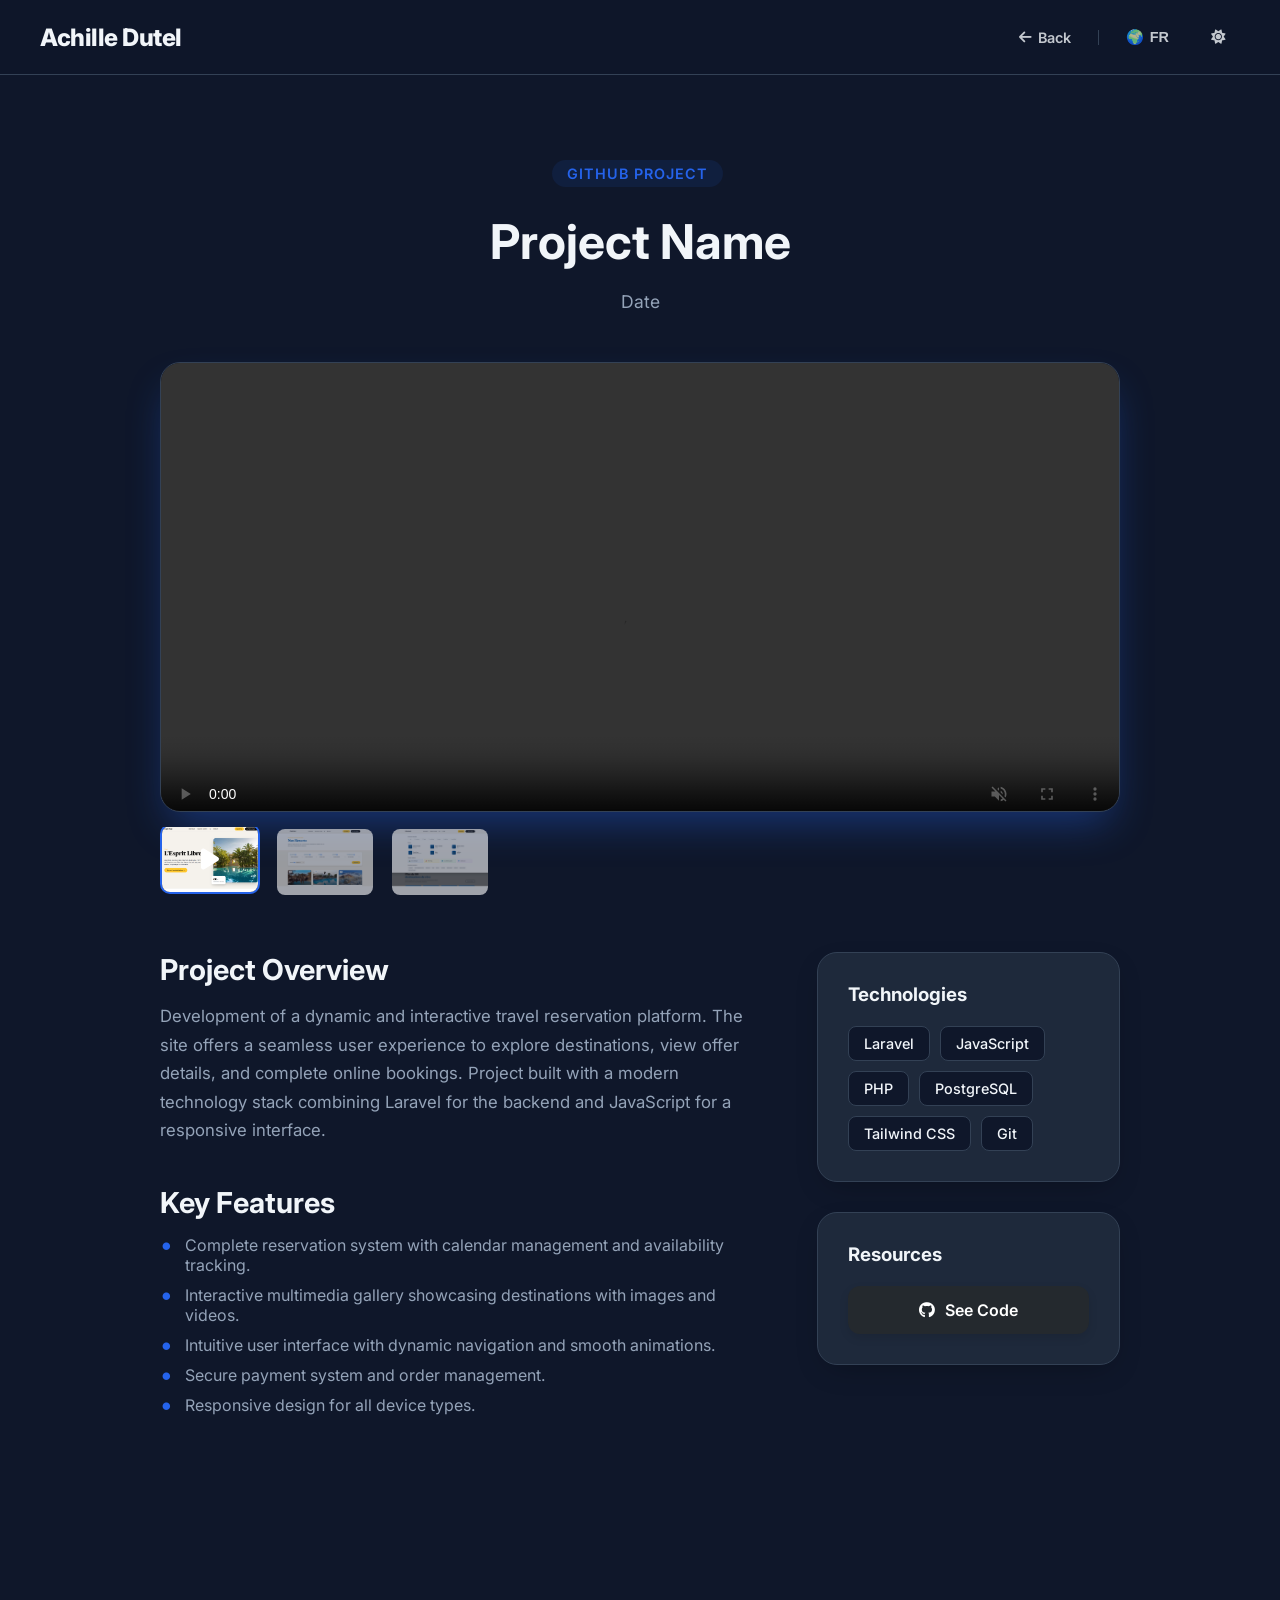
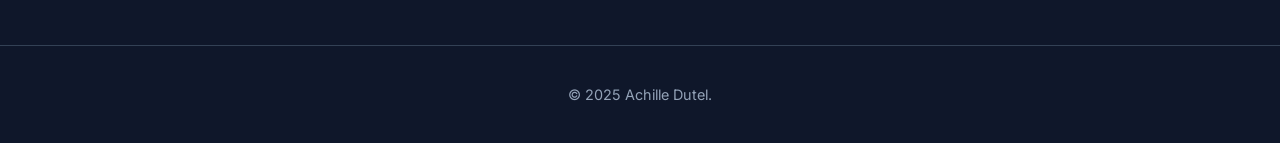
==== commit 6f167a05: "Update portfolio" ====
--- a/in-progress.html
+++ b/in-progress.html
@@ -1,20 +1,21 @@
 <!DOCTYPE html>
 <html lang="en">
+<script>
+    // Script anti-flash : s'exécute avant même l'affichage de la page
+    if (localStorage.getItem('theme') !== 'light') {
+        document.documentElement.setAttribute('data-theme', 'dark');
+    }
+</script>
 <head>
     <meta charset="UTF-8">
     <meta name="viewport" content="width=device-width, initial-scale=1.0">
-    <title>Work in Progress - Achille Dutel</title>
+    <title>Project Details - Achille Dutel</title>
+    <link rel="icon" type="image/svg+xml" href="data:image/svg+xml,%3Csvg xmlns='http://www.w3.org/2000/svg' viewBox='0 0 100 100'%3E%3Crect width='100' height='100' rx='20' fill='%236366f1'/%3E%3Ctext x='50' y='65' font-family='Inter,Arial,sans-serif' font-size='40' font-weight='bold' fill='white' text-anchor='middle'%3EAD%3C/text%3E%3C/svg%3E">
     <link rel="stylesheet" href="style.css">
     <link rel="stylesheet" href="https://cdnjs.cloudflare.com/ajax/libs/font-awesome/6.5.1/css/all.min.css">
     <link href="https://fonts.googleapis.com/css2?family=Inter:wght@300;400;600;800&display=swap" rel="stylesheet">
-    
-    <script>
-        if (localStorage.getItem('theme') !== 'light') {
-            document.documentElement.setAttribute('data-theme', 'dark');
-        }
-    </script>
 </head>
-<body>
+<body data-theme="dark">
     <header class="top-header">
         <div class="brand"><span class="brand-name">Achille Dutel</span></div>
         <div class="header-tools">
@@ -22,127 +23,227 @@
                 <i class="fas fa-arrow-left"></i> <span id="txt-back">Back</span>
             </a>
             <div class="divider"></div>
-            
-            <button class="tool-btn" onclick="window.toggleProjectLanguage()">
+            <button class="tool-btn" onclick="toggleLanguage()">
                 <span class="icon">🌍</span> <span id="txt-lang">FR</span>
             </button>
-            
-            <button class="tool-btn theme-btn" onclick="window.toggleProjectTheme()" aria-label="Toggle Theme">
+            <button class="tool-btn theme-btn" onclick="toggleTheme()" aria-label="Toggle Theme">
                 <i class="fas fa-moon" id="theme-icon"></i>
             </button>
         </div>
     </header>
 
     <main class="main-content">
-        <div class="wip-container">
-            <div class="wip-icon">
-                <i class="fas fa-hard-hat"></i>
+        <div class="project-container">
+
+            <div class="project-hero">
+                <span class="project-tag" id="p-tag">GitHub Project</span>
+                <h1 class="project-title" id="p-title">Project Name</h1>
+                <p class="project-date" id="p-date">Date</p>
             </div>
-            
-            <h1 class="wip-title" id="wip-title">Projet en cours de développement</h1>
-            
-            <p class="wip-text" id="wip-desc">
-                Je suis actuellement en train de peaufiner les détails de ce projet.<br>
-                La documentation complète sera bientôt disponible ici.
-            </p>
-
-            <a href="index.html#projets" class="primary-btn" id="wip-btn">
-                Retour aux projets
-            </a>
+
+            <div class="project-gallery">
+                <div class="gallery-main">
+                    <div id="mediaContainer"></div>
+                </div>
+                <div class="gallery-thumbs">
+                    <div class="thumb" onclick="changeMedia(this, 'Images/Website/Reservation video.mp4')">
+                        <img src="Images/Website/Accueil.png" alt="Reservation Video Preview" class="video-thumb">
+                        <i class="fas fa-play" style="position: absolute; top: 50%; left: 50%; transform: translate(-50%, -50%); color: white; font-size: 24px;"></i>
+                    </div>
+                    <div class="thumb" onclick="changeMedia(this, 'Images/Website/Destination.png')">
+                        <img src="Images/Website/Destination.png" alt="Destination Preview">
+                    </div>
+                    <div class="thumb" onclick="changeMedia(this, 'Images/Website/Overlay.png')">
+                        <img src="Images/Website/Overlay.png" alt="Overlay Preview">
+                    </div>
+                </div>
+            </div>
+
+            <div class="project-content-split">
+                <div class="project-main">
+                    <div class="content-block">
+                        <h2 id="p-subtitle-1">Project Overview</h2>
+                        <p id="p-desc-1">Development of a dynamic and interactive travel reservation platform. The site offers a seamless user experience to explore destinations, view offer details, and complete online bookings. Project built with a modern technology stack combining Laravel for the backend and JavaScript for a responsive interface.</p>
+                    </div>
+                    <div class="content-block">
+                        <h2 id="p-subtitle-2">Key Features</h2>
+                        <ul id="p-list-1">
+                            <li>Complete reservation system with calendar management and availability tracking.</li>
+                            <li>Interactive multimedia gallery showcasing destinations with images and videos.</li>
+                            <li>Intuitive user interface with dynamic navigation and smooth animations.</li>
+                            <li>Secure payment system and order management.</li>
+                            <li>Responsive design for all device types.</li>
+                        </ul>
+                    </div>
+                </div>
+
+                <div class="project-sidebar">
+                    <div class="tech-card">
+                        <h3 id="p-tech-title">Technologies</h3>
+                        <div class="tech-list">
+                            <span class="tech-badge">Laravel</span>
+                            <span class="tech-badge">JavaScript</span>
+                            <span class="tech-badge">PHP</span>
+                            <span class="tech-badge">PostgreSQL</span>
+                            <span class="tech-badge">Tailwind CSS</span>
+                            <span class="tech-badge">Git</span>
+                        </div>
+                    </div>
+                    <div class="tech-card mt-30">
+                        <h3 id="p-res-title">Resources</h3>
+                        <a href="https://github.com/Youpfun/Club-Med-Copy" target="_blank" class="github-project-btn">
+                            <i class="fab fa-github"></i> <span id="p-btn-code">See Code</span>
+                        </a>
+                    </div>
+                </div>
+            </div>
+
         </div>
     </main>
 
     <footer class="site-footer">
         <div class="footer-content"><p>&copy; 2025 Achille Dutel.</p></div>
     </footer>
-
+    
     <script>
-    (function() {
-        // --- 1. DICTIONNAIRE DE TRADUCTION ---
+        // --- TRADUCTIONS SPECIFIQUES A CE PROJET ---
         const projectTranslations = {
             fr: {
                 "txt-back": "Retour",
                 "txt-lang": "EN",
-                "wip-title": "Projet en cours de développement",
-                "wip-desc": "Je suis actuellement en train de peaufiner les détails de ce projet.<br>La documentation complète sera bientôt disponible ici.",
-                "wip-btn": "Retour aux projets"
+                "link-back-proj": "Retour aux projets",
+                
+                // Contenu du projet
+                "p-tag": "Projet GitHub",
+                "p-title": "Nom du Projet",
+                "p-date": "Date",
+                "p-subtitle-1": "Aperçu du Projet",
+                "p-desc-1": "Développement d'une plateforme de réservation de voyages dynamique et interactive. Le site propose une expérience utilisateur fluide pour explorer des destinations, consulter les détails des offres et effectuer des réservations en ligne. Projet réalisé avec une pile technologique moderne combinant Laravel pour le backend et JavaScript pour une interface réactive.",
+                "p-subtitle-2": "Fonctionnalités Clés",
+                "p-list-1": `
+                    <li>Système de réservation complet avec gestion du calendrier et disponibilités.</li>
+                    <li>Galerie multimedia interactive showcase destinations avec images et vidéos.</li>
+                    <li>Interface utilisateur intuitive avec navigation dynamique et animations.</li>
+                    <li>Système de paiement sécurisé et gestion des commandes.</li>
+                    <li>Design responsive pour tous types d'appareils.</li>
+                `,
+                "p-tech-title": "Technologies",
+                "p-res-title": "Ressources",
+                "p-btn-code": "Voir le code"
             },
             en: {
                 "txt-back": "Back",
                 "txt-lang": "FR",
-                "wip-title": "Project Under Development",
-                "wip-desc": "I am currently polishing the details of this project.<br>Full documentation will be available here soon.",
-                "wip-btn": "Back to Projects"
+                "link-back-proj": "Back to Projects",
+                
+                // Project Content
+                "p-tag": "GitHub Project",
+                "p-title": "Project Name",
+                "p-date": "Date",
+                "p-subtitle-1": "Project Overview",
+                "p-desc-1": "Development of a dynamic and interactive travel reservation platform. The site offers a seamless user experience to explore destinations, view offer details, and complete online bookings. Project built with a modern technology stack combining Laravel for the backend and JavaScript for a responsive interface.",
+                "p-subtitle-2": "Key Features",
+                "p-list-1": `
+                    <li>Complete reservation system with calendar management and availability tracking.</li>
+                    <li>Interactive multimedia gallery showcasing destinations with images and videos.</li>
+                    <li>Intuitive user interface with dynamic navigation and smooth animations.</li>
+                    <li>Secure payment system and order management.</li>
+                    <li>Responsive design for all device types.</li>
+                `,
+                "p-tech-title": "Technologies",
+                "p-res-title": "Resources",
+                "p-btn-code": "See Code"
             }
         };
 
-        // --- 2. RECUPERATION DE LA LANGUE ET DU THEME ---
+        // --- LOGIQUE JS ---
+        let currentLang = 'en';
+
+        // --- 1. LOGIQUE THÈME (PRIORITÉ ABSOLUE) ---
         
-        let currentLang = localStorage.getItem('lang') || 'en';
-        
+        // On vérifie la mémoire. Si c'est 'light', on passe en false. Sinon true (Dark par défaut).
         let isDark = localStorage.getItem('theme') === 'light' ? false : true;
 
-        // --- 3. FONCTIONS GLOBALES (Accessibles par le HTML) ---
-        
-        window.toggleProjectTheme = function() {
-            isDark = !isDark;
-            applyTheme();
-        };
-
-        window.toggleProjectLanguage = function() {
-            currentLang = currentLang === 'fr' ? 'en' : 'fr';
-            localStorage.setItem('lang', currentLang);
-            updateProjectTexts();
-        };
-
-        window.changeImage = function(element, imageSrc) {
-            const mainImg = document.getElementById('mainImage');
-            if(!mainImg) return;
-            mainImg.style.opacity = '0.8';
-            setTimeout(() => { 
-                mainImg.src = imageSrc; 
-                mainImg.style.opacity = '1'; 
-            }, 150);
-            document.querySelectorAll('.thumb').forEach(thumb => thumb.classList.remove('active'));
-            element.classList.add('active');
-        };
-
-        // --- 4. FONCTIONS INTERNES ---
-
+        // Fonction pour appliquer le thème (appelée au démarrage et au clic)
         function applyTheme() {
             const icon = document.getElementById('theme-icon');
             if (isDark) {
-                document.documentElement.setAttribute('data-theme', 'dark');
+                document.body.setAttribute('data-theme', 'dark');
+                localStorage.setItem('theme', 'dark');
                 if(icon) { icon.classList.remove('fa-moon'); icon.classList.add('fa-sun'); }
-                localStorage.setItem('theme', 'dark');
             } else {
-                document.documentElement.removeAttribute('data-theme');
+                document.body.removeAttribute('data-theme');
+                localStorage.setItem('theme', 'light');
                 if(icon) { icon.classList.remove('fa-sun'); icon.classList.add('fa-moon'); }
-                localStorage.setItem('theme', 'light');
-            }
+            }
+        }
+
+        function toggleTheme() {
+            isDark = !isDark;
+            applyTheme();
+        }
+
+        // Lancer l'application du thème dès que possible
+        applyTheme();
+
+        // 2. Langue
+        function toggleLanguage() {
+            currentLang = currentLang === 'fr' ? 'en' : 'fr';
+            updateProjectTexts();
         }
 
         function updateProjectTexts() {
-            if (typeof projectTranslations === 'undefined') return;
-
             const texts = projectTranslations[currentLang];
-            
             for (const key in texts) {
                 const el = document.getElementById(key);
-                if (el) el.innerHTML = texts[key];
-            }
-
-            const langBtn = document.getElementById('txt-lang');
-            if (langBtn) {
-                langBtn.innerText = currentLang === 'fr' ? 'EN' : 'FR';
-            }
-        }
-
-        // --- 5. INITIALISATION ---
-        applyTheme();
-        updateProjectTexts();
-
-    })();
+                if (el) el.innerHTML = texts[key]; // Utiliser innerHTML pour les listes <li>
+            }
+        }
+
+        // 3. Galerie - Support images et vidéos
+        function changeMedia(thumb, mediaSrc) {
+            const container = document.getElementById('mediaContainer');
+            container.innerHTML = ''; // Vider le conteneur
+            
+            // Détecter le type de fichier
+            const isVideo = mediaSrc.toLowerCase().endsWith('.mp4');
+            
+            if (isVideo) {
+                // Créer un élément vidéo
+                const video = document.createElement('video');
+                video.src = mediaSrc;
+                video.alt = 'Video Preview';
+                video.style.width = '100%';
+                video.style.height = '100%';
+                video.style.objectFit = 'cover';
+                video.controls = true;
+                video.preload = 'metadata';
+                video.autoplay = true;
+                video.muted = true;
+                container.appendChild(video);
+            } else {
+                // Créer un élément image
+                const img = document.createElement('img');
+                img.src = mediaSrc;
+                img.alt = 'Preview';
+                img.style.width = '100%';
+                img.style.height = '100%';
+                img.style.objectFit = 'cover';
+                container.appendChild(img);
+            }
+            
+            // Mettre à jour le thumbnail actif
+            document.querySelectorAll('.gallery-thumbs .thumb').forEach(t => t.classList.remove('active'));
+            thumb.classList.add('active');
+        }
+        
+        // Initialiser avec la vidéo de réservation au démarrage
+        window.addEventListener('DOMContentLoaded', function() {
+            const firstThumb = document.querySelector('.gallery-thumbs .thumb:first-child');
+            if (firstThumb) {
+                changeMedia(firstThumb, 'Images/Website/Reservation video.mp4');
+            }
+        });
     </script>
 </body>
 </html>
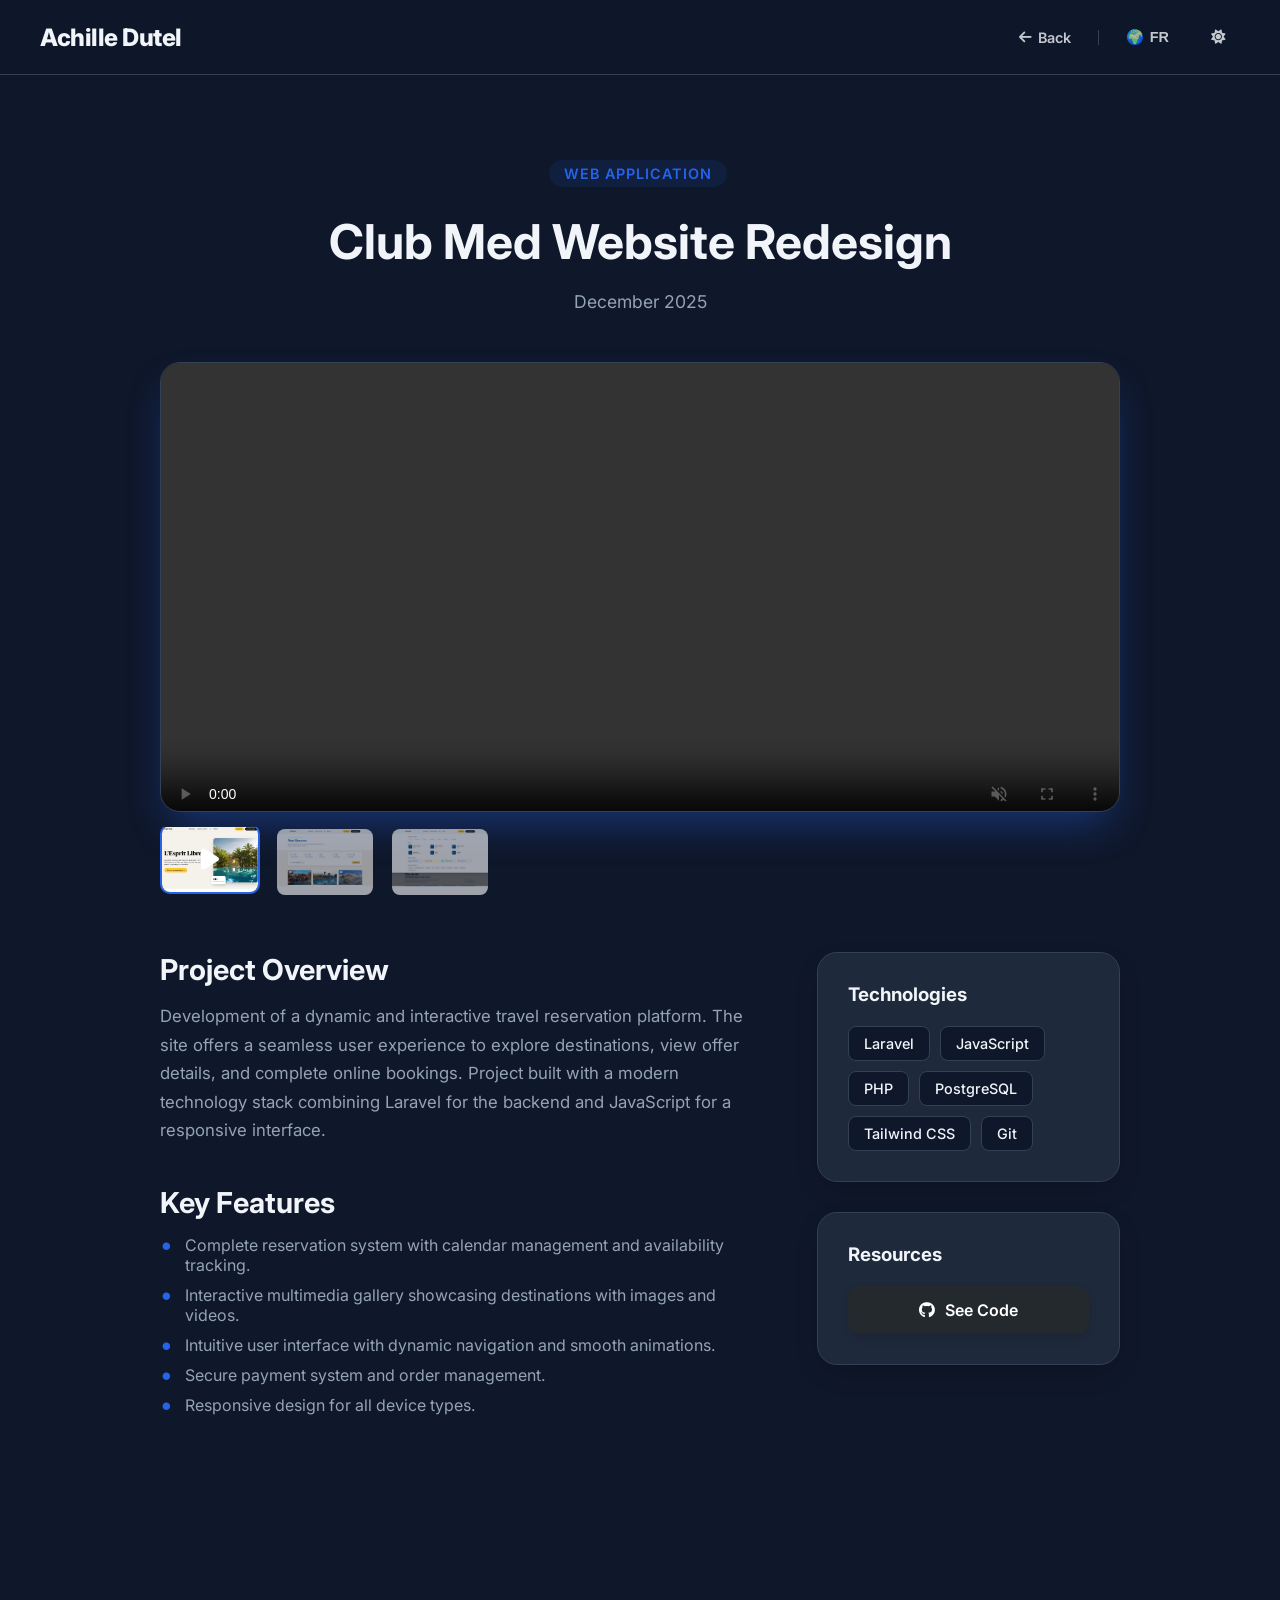
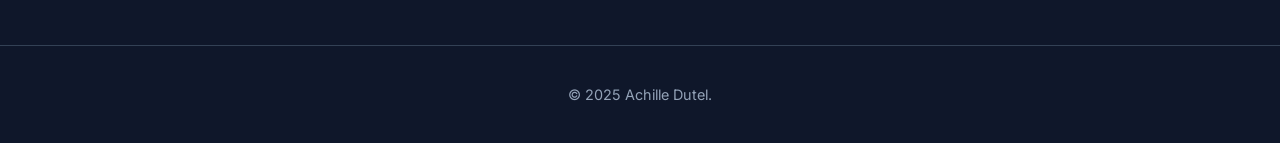
==== commit 546efcc4: "Fix Website Project" ====
--- a/in-progress.html
+++ b/in-progress.html
@@ -36,9 +36,9 @@
         <div class="project-container">
 
             <div class="project-hero">
-                <span class="project-tag" id="p-tag">GitHub Project</span>
-                <h1 class="project-title" id="p-title">Project Name</h1>
-                <p class="project-date" id="p-date">Date</p>
+                <span class="project-tag" id="p-tag">Web Application</span>
+                <h1 class="project-title" id="p-title">Club Med Website Redesign</h1>
+                <p class="project-date" id="p-date">December 2025</p>
             </div>
 
             <div class="project-gallery">
@@ -114,9 +114,9 @@
                 "link-back-proj": "Retour aux projets",
                 
                 // Contenu du projet
-                "p-tag": "Projet GitHub",
-                "p-title": "Nom du Projet",
-                "p-date": "Date",
+                "p-tag": "Application Web",
+                "p-title": "Refonte du Site Club Med",
+                "p-date": "Décembre 2025",
                 "p-subtitle-1": "Aperçu du Projet",
                 "p-desc-1": "Développement d'une plateforme de réservation de voyages dynamique et interactive. Le site propose une expérience utilisateur fluide pour explorer des destinations, consulter les détails des offres et effectuer des réservations en ligne. Projet réalisé avec une pile technologique moderne combinant Laravel pour le backend et JavaScript pour une interface réactive.",
                 "p-subtitle-2": "Fonctionnalités Clés",
@@ -137,9 +137,9 @@
                 "link-back-proj": "Back to Projects",
                 
                 // Project Content
-                "p-tag": "GitHub Project",
-                "p-title": "Project Name",
-                "p-date": "Date",
+                "p-tag": "Web Application",
+                "p-title": "Club Med Website Redesign",
+                "p-date": "December 2025",
                 "p-subtitle-1": "Project Overview",
                 "p-desc-1": "Development of a dynamic and interactive travel reservation platform. The site offers a seamless user experience to explore destinations, view offer details, and complete online bookings. Project built with a modern technology stack combining Laravel for the backend and JavaScript for a responsive interface.",
                 "p-subtitle-2": "Key Features",
